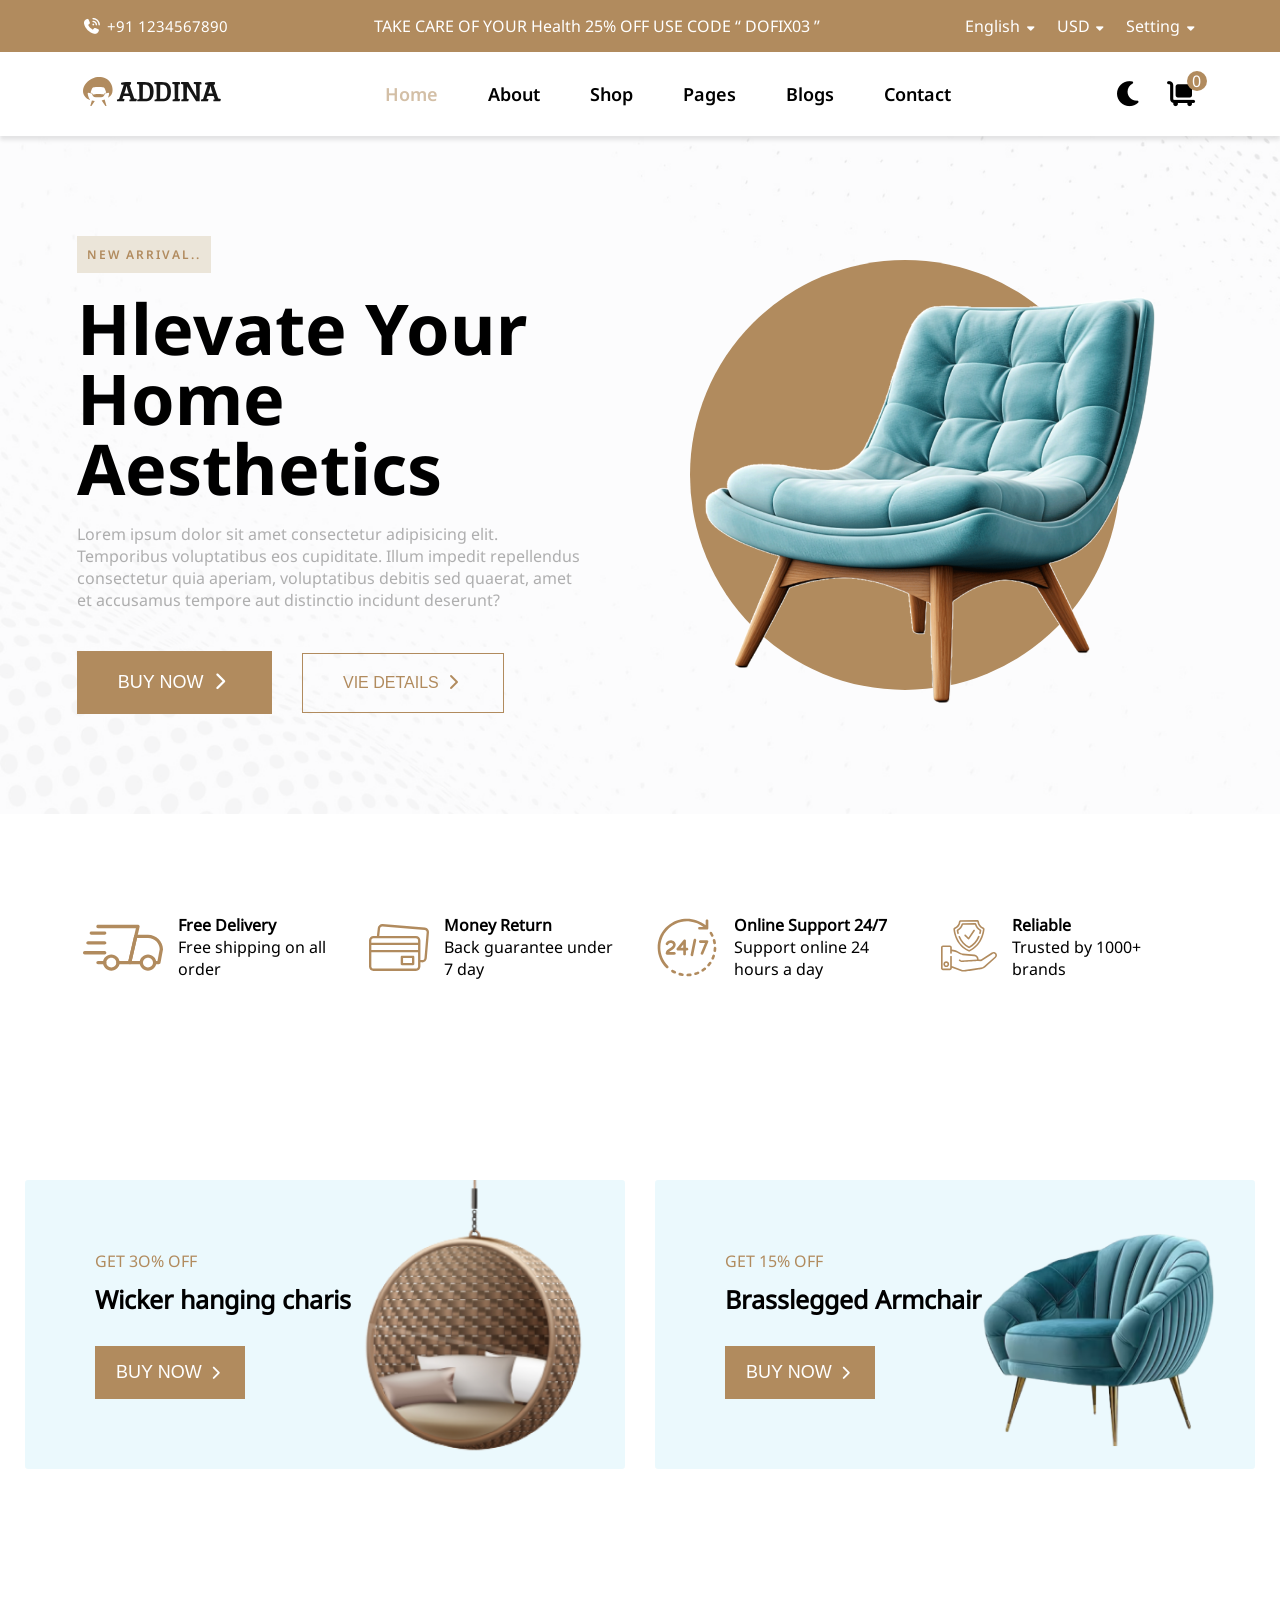
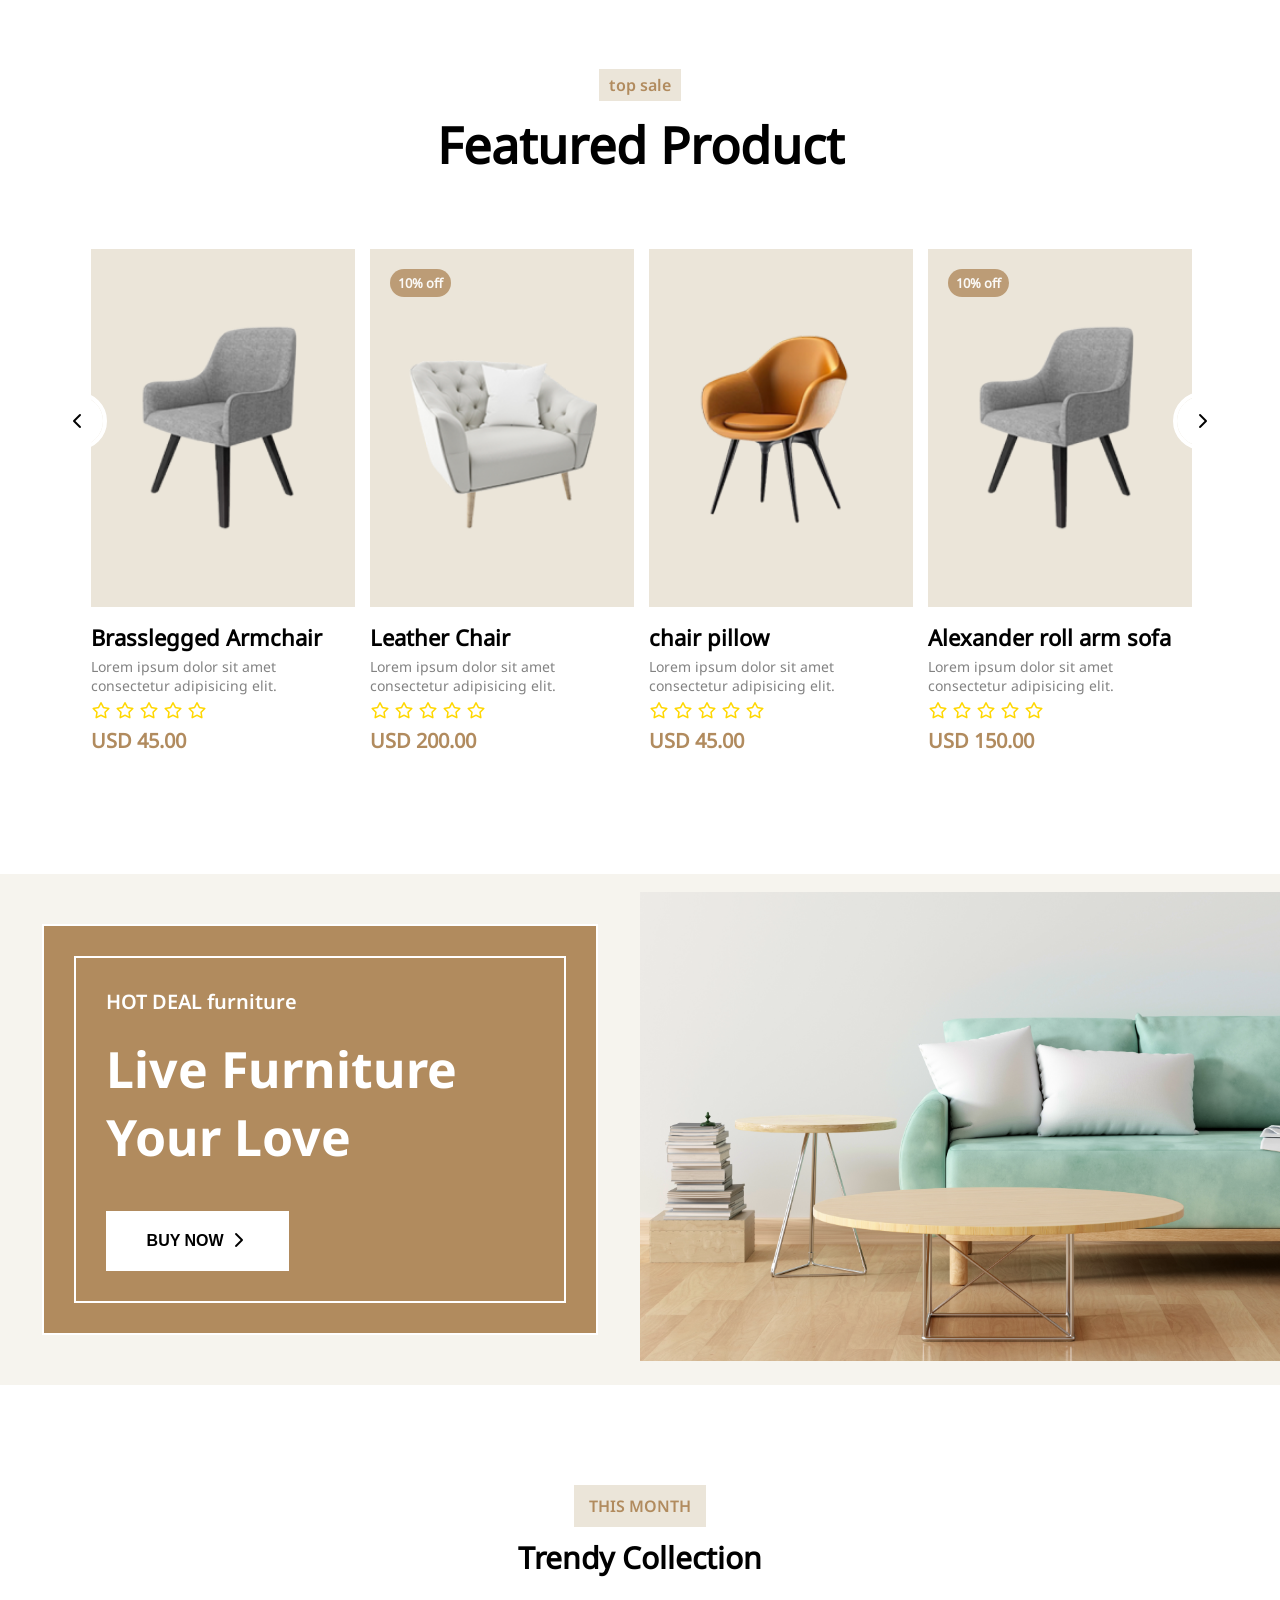
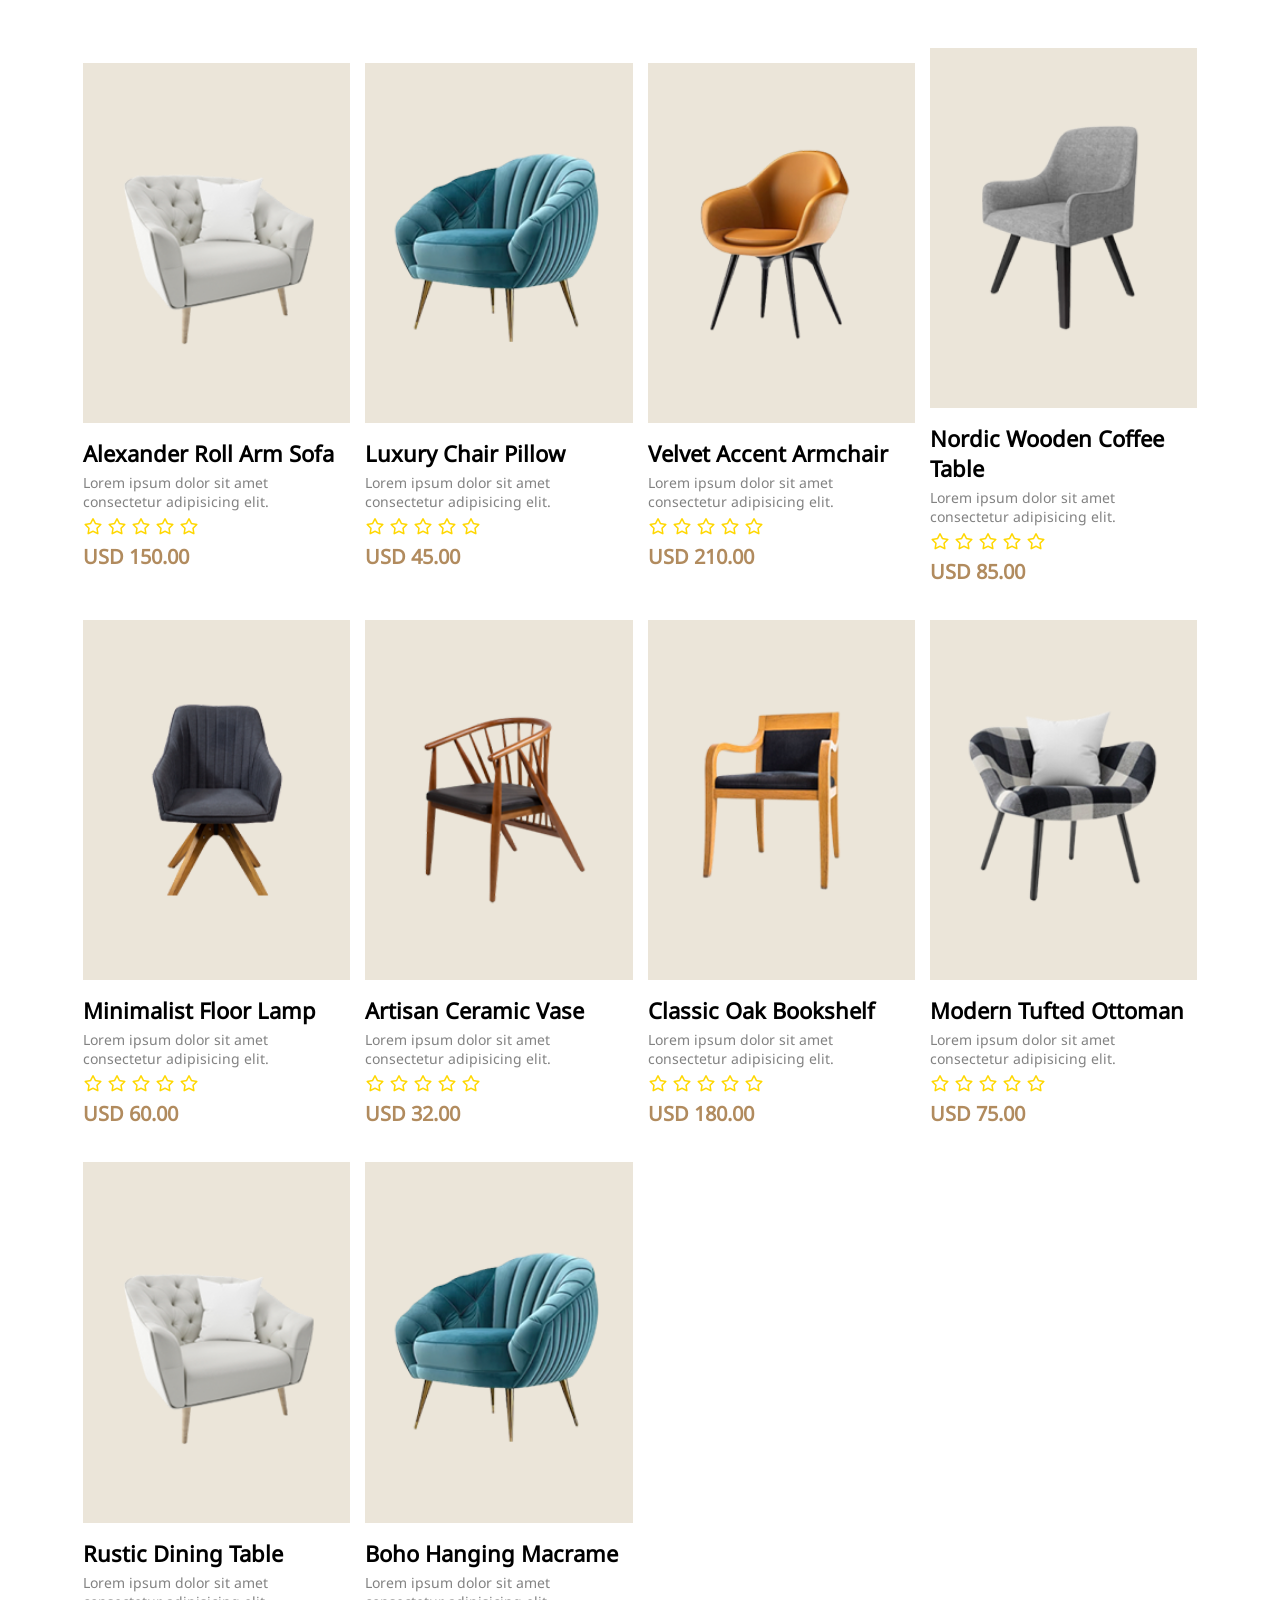
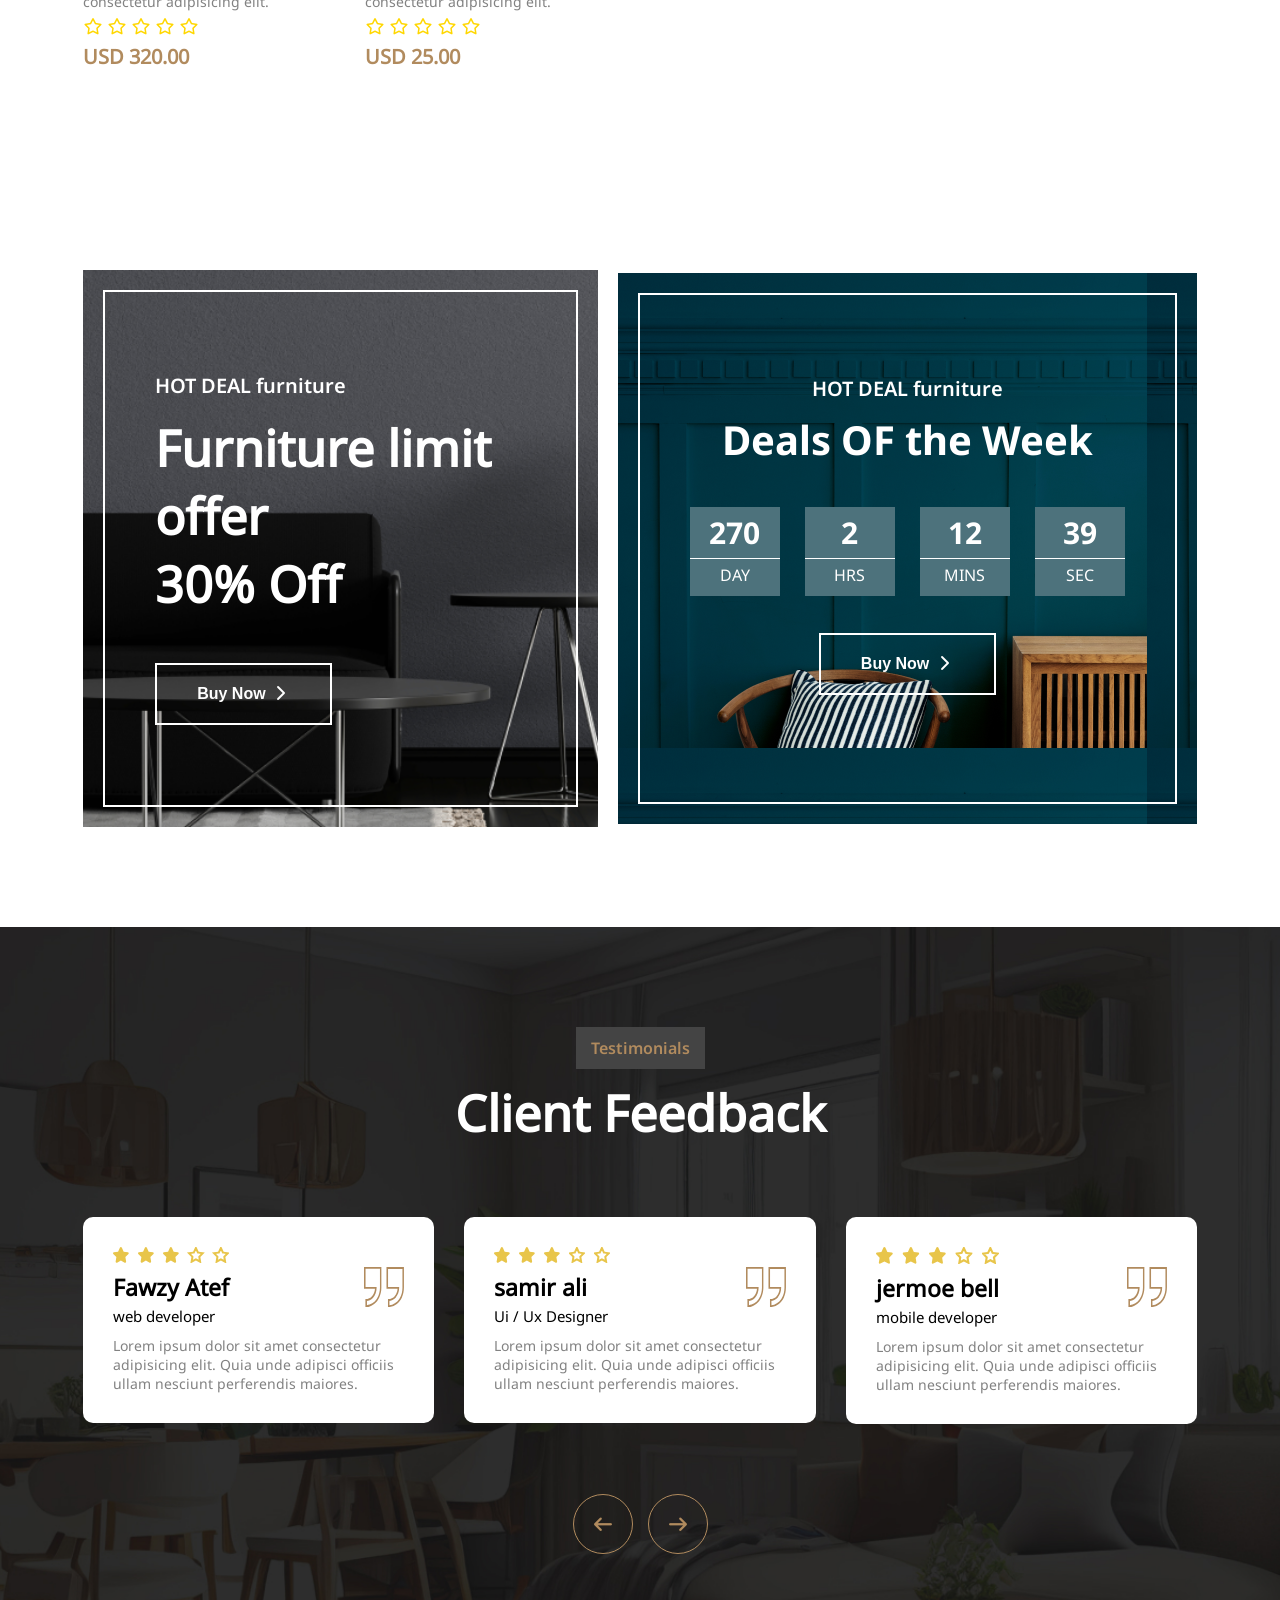
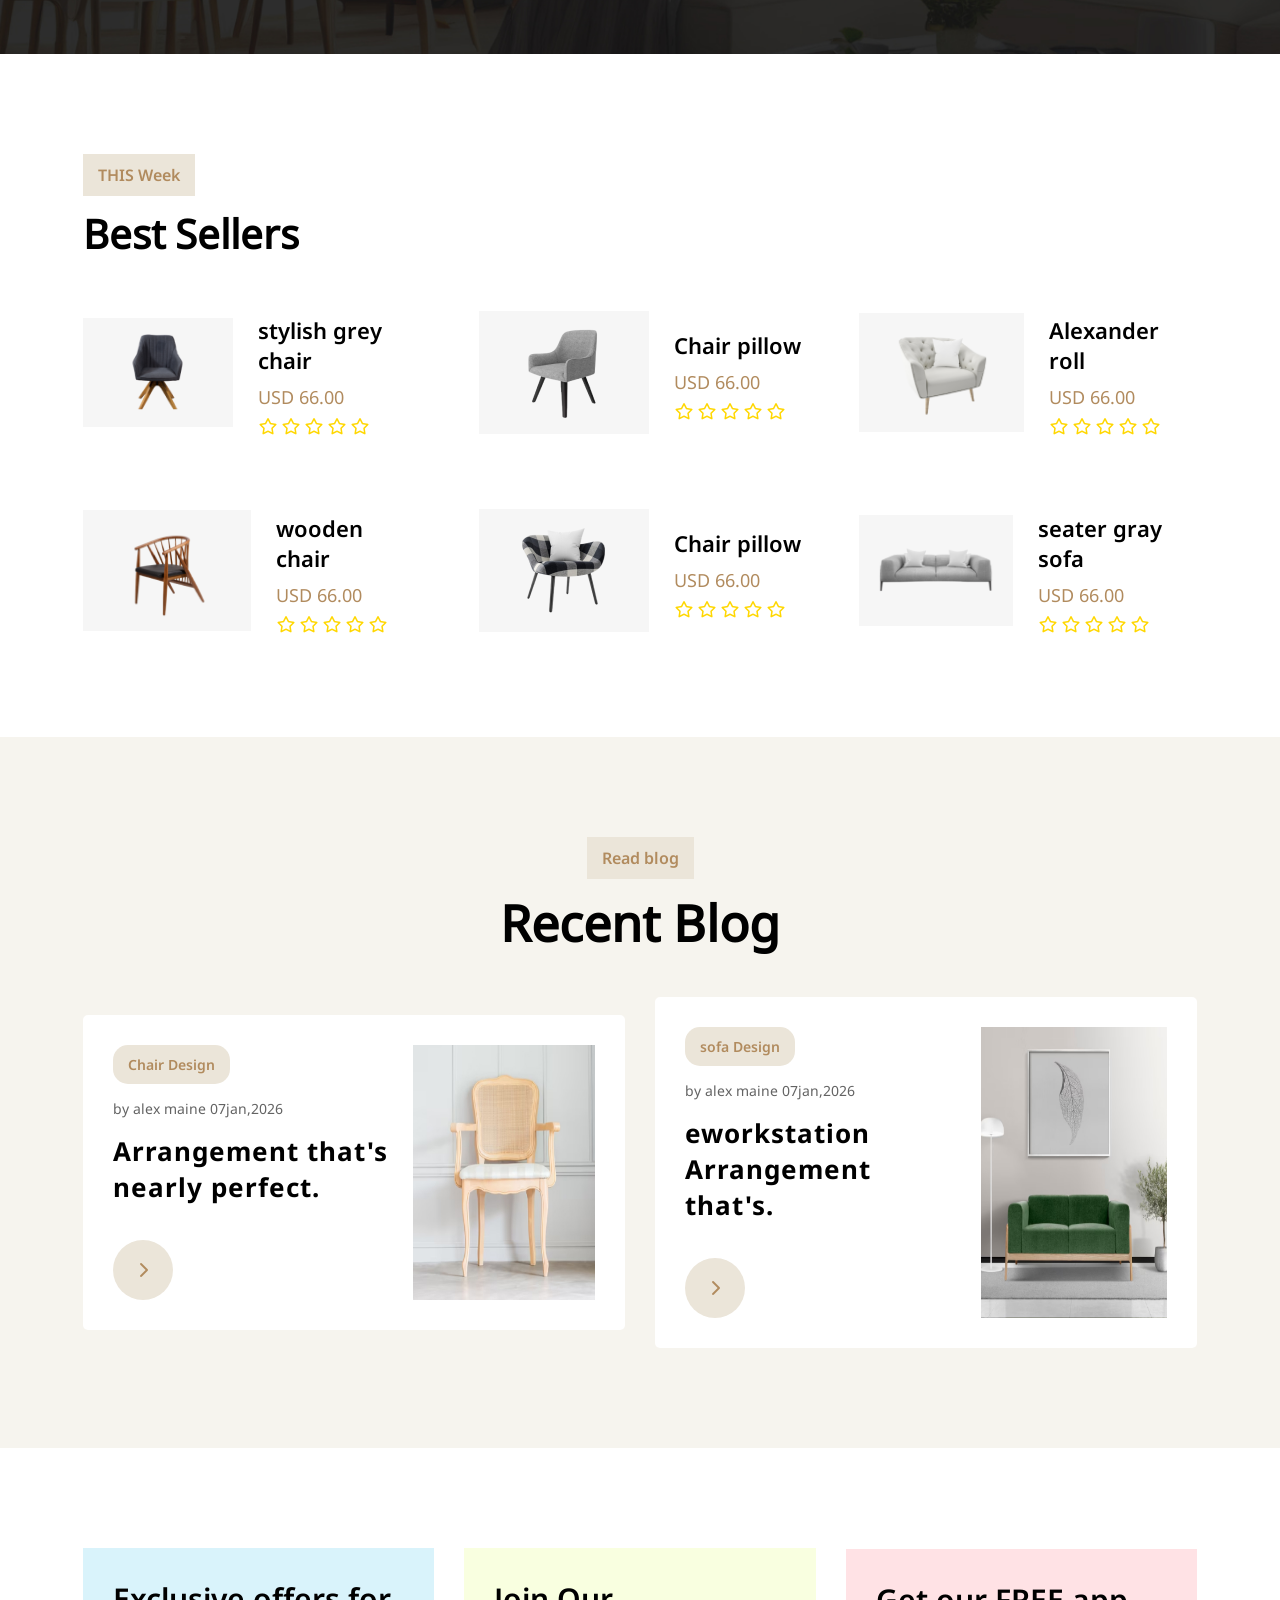
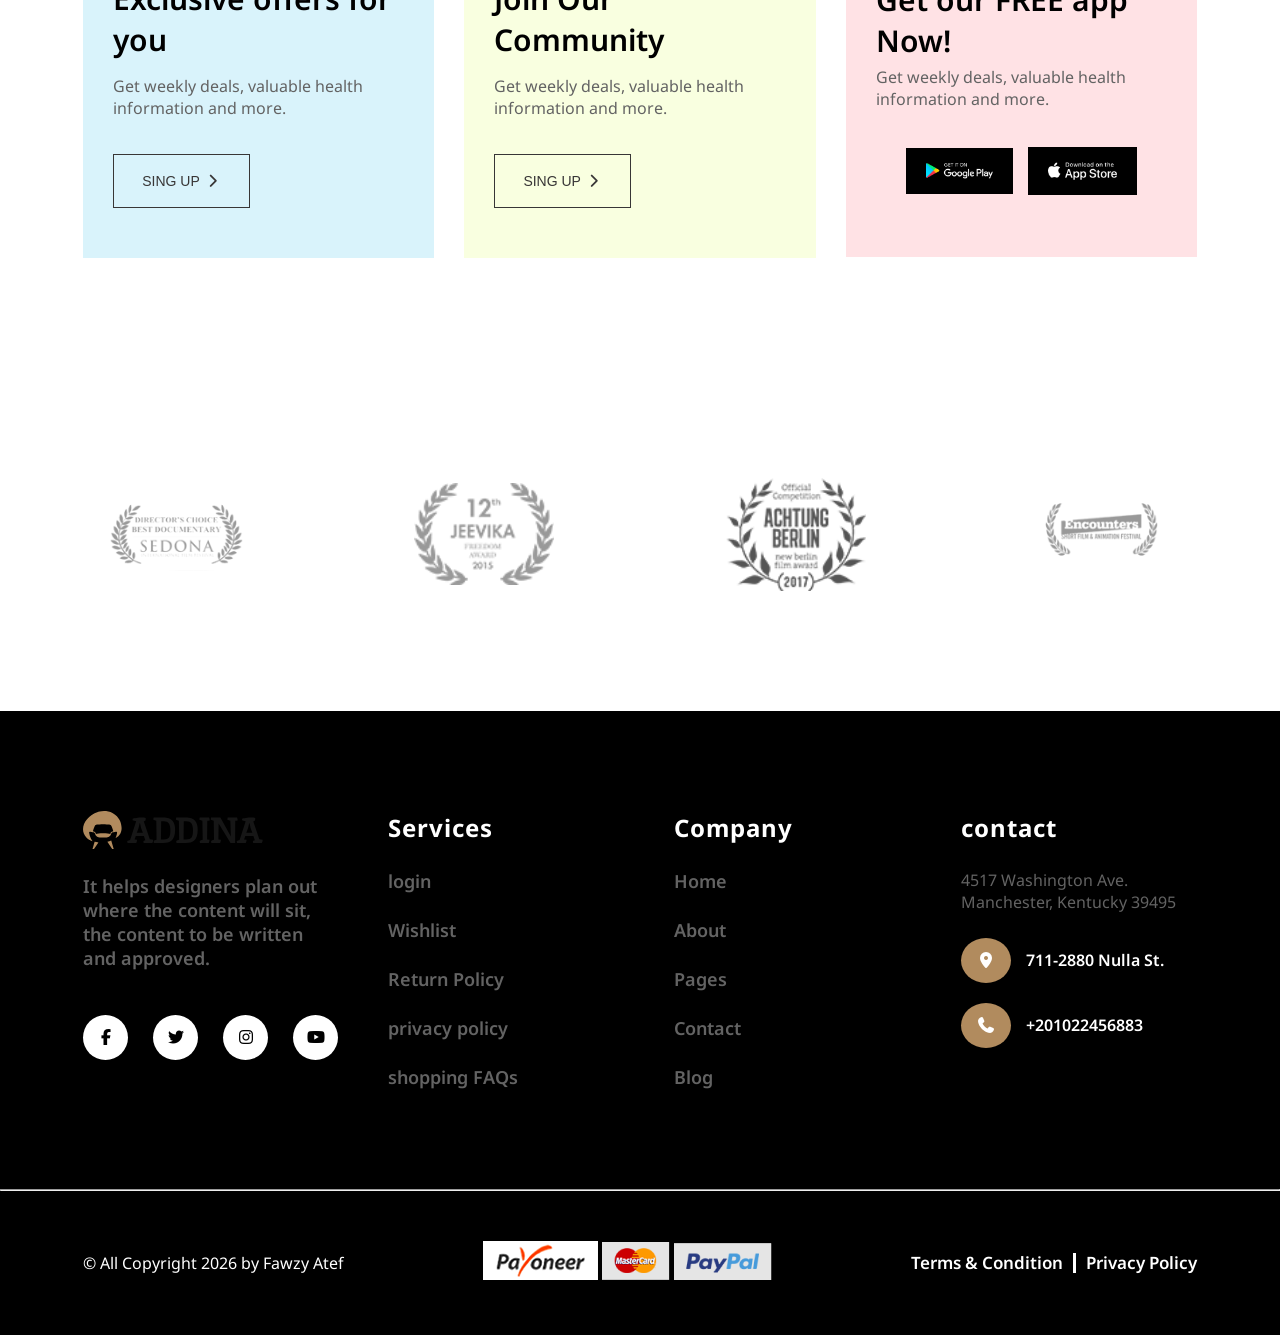
==== index.html @ 93eec803 "first commit" ====
<!DOCTYPE html>
<html lang="en">
<head>
    <meta charset="UTF-8">
    <meta name="viewport" content="width=device-width, initial-scale=1.0">
    <link rel="shortcut icon" href="./images/image (4).svg" type="image/x-icon">
    <link rel="stylesheet" href="./styles/style.css">
    <!-- start icaons -->
    <link rel="stylesheet" href="./icons/fontawesome-free-7.0.1-web/css/all.min.css">
    <!-- end icaons -->
    <!-- Start AOS -->
    <!-- <link rel="stylesheet" href="./AOS/aos-master/dist/aos.css"> -->
    <!-- End AOS -->
    <!-- start slider -->
    <link rel="stylesheet" href="./SLIDER/slick/slick.css">
    <link rel="stylesheet" href="./SLIDER/slick/slick-theme.css">
    <!-- end slider -->
    <title> A D D I N A  |  Home </title>
</head>
<body>

<!-- Loader Container -->
<div class="loader-wrapper">
    <div class="loader"></div>
    <p>Al-Moallem Shop Loading...</p>
</div>



    <!-- start navBar -->
        <div class="topNav">
            <p> <i class="fa-solid fa-phone-volume"></i> +91 1234567890 </p>
            <span> TAKE CARE OF YOUR Health 25% OFF USE CODE “ DOFIX03 ” </span>
            <div>
                <p> English <i class="fa-solid fa-caret-down"></i> </p>
                <p> USD <i class="fa-solid fa-caret-down"></i> </p>
                <p> setting <i class="fa-solid fa-caret-down"></i> </p>
            </div>
        </div>

        <nav>
            <div class="logo">
                <img src="./images/logo.svg" alt="">
            </div>

            <ul>
                <li class="active">
                    <a href="#" > Home </a>
                </li>
                <li>
                    <a href="./about.html"> About </a>
                </li>
                <li>
                    <a href="./product.html"> Shop </a>
                    <div class="dropDowne">
                        <ol>
                            <li> <a href="#"> Product Details </a> </li>
                            <li> <a href="#"> Product Details </a> </li>
                            <li> <a href="#"> Wishlist </a> </li>
                            <li> <a href="#"> Cart </a> </li>
                            <li> <a href="#"> Checkout </a> </li>
                        </ol>
                    </div>
                </li>
                
                <li>
                    <a href="#"> Pages </a>
                    <div>
                        <ol>
                            <li> <a href="#"> About </a> </li>
                            <li> <a href="#"> Services </a> </li>
                            <li> <a href="#"> Shop </a> </li>
                            <li> <a href="#"> Shop Details </a> </li>
                            <li> <a href="#"> Cart </a> </li>
                            <li> <a href="#"> Checkout </a> </li>
                            <li> <a href="#"> Contact </a> </li>
                        </ol>
                    </div>
                </li>
                <li>
                    <a href="#"> Blogs </a>
                    <div>
                        <ol>
                            <li> <a href="#"> Blog Details </a> </li>
                            <li> <a href="#"> Blog Details </a> </li>
                        </ol>
                    </div>
                </li>
                <li>
                    <a href="#"> Contact </a>
                </li>
            </ul>
            <div class="right">
                <div class="mood"> 
                    <i class="fa-solid fa-moon dark"></i>
                    <i class="fa-solid fa-sun light "></i>
                </div>
                <div class="openCart"> 
                    <i class="fa-solid fa-cart-flatbed"></i>
                    <span class="amount"> 0 </span>
                </div>
                <div class="icon-menu">
                    <i class="fa-solid fa-bars-staggered"></i>
                </div>
            </div>
        </nav>

        <div class="navMune">
            <ol>
                <li class="active"> <a href="#"> Home </a> </li>
                <li> <a href="./about.html"> About </a> </li>
                <li> <a href="./product.html"> Shop </a> </li>
                <li> <a href="#"> Services </a> </li>
                <li > <a href="#"> Blog </a> </li>
                <li> <a href="#"> Contact </a> </li>
            </ol>
        </div>
    <!-- end navBar -->

    <!-- Strat header -->
    <div class="header">
        <div class="left" data-aos="fade-right" data-aos-duration="1000">
            <span> NEW ARRIVAL.. </span>
            <h1> Hlevate Your home aesthetics </h1>
            <p> Lorem ipsum dolor sit amet consectetur adipisicing elit. Temporibus voluptatibus eos cupiditate. Illum impedit repellendus consectetur quia aperiam, voluptatibus debitis sed quaerat, amet et accusamus tempore aut distinctio incidunt deserunt?</p>
            <div class="btns">
                <button> BUY NOW <i class="fa-solid fa-chevron-right"></i> </button>
                <button> VIE DETAILS <i class="fa-solid fa-chevron-right"></i> </button>
            </div>
        </div>
        <div class="right" data-aos="fade-left" data-aos-duration="1000">
            <div> 
                <img src="./images/details-04.png" alt="">
            </div>
        </div>
    </div>
    <!-- End header -->

    <!-- Start Enfo -->
    <section class="enfo">
        <div data-aos="fade-up" data-aos-delay="100"> 
            <img  src="./images/image (4).svg" alt="">
            <div>
                <b> Free Delivery </b>
                <p> Free shipping on all order </p>
            </div>
        </div>
        <div data-aos="fade-up" data-aos-delay="200"> 
            <img  src="./images/image (5).svg" alt="">
            <div>
                <b> Money Return </b>
                <p> Back guarantee under 7 day </p>
            </div>
        </div>
        <div data-aos="fade-up" data-aos-delay="300"> 
            <img  src="./images/image (6).svg" alt="">
            <div>
                <b> Online Support 24/7 </b>
                <p> Support online 24 hours a day </p>
            </div>
        </div>
        <div data-aos="fade-up" data-aos-delay="400"> 
            <img  src="./images/image (7).svg" alt="">
            <div>
                <b> Reliable </b>
                <p> Trusted by 1000+ brands </p>
            </div>
        </div>
    </section>
    <!-- End Enfo -->

    <!-- Start Offers -->
    <section class="offers">
        <div data-aos="zoom-in-right" data-aos-duration="800">
            <span> GET 3O% OFF </span>
            <p> Wicker hanging charis </p>
            <button class="btn"> BUY NOW <i class="fa-solid fa-chevron-right"></i> </button>
        </div>
        <div data-aos="zoom-in-left" data-aos-duration="800">
            <span> GET 15% OFF </span>
            <p> Brasslegged Armchair </p>
            <button class="btn"> BUY NOW <i class="fa-solid fa-chevron-right"></i> </button>
        </div>
    </section>
    <!-- End Offers -->

    <!-- Start Featured Product -->
    <section class="featuredProduct">

        <div class="secTit" data-aos="fade-up">
            <span> top sale </span>
            <b> Featured Product </b>
        </div>
        <div class="cards slider" data-aos="fade-up" data-aos-delay="200">

            <div class="card">
                <div>
                    <img src="./images/product2.png" alt="">
                    
                    <div class="icons">
                        <p class="iconEnf">
                            <span> add to cart </span>
                            <i class="fa-solid fa-cart-flatbed"></i>
                        <p>
                        <p class="iconEnf">
                            <span> quick view </span>
                            <i class="fa-regular fa-eye"></i>
                        </p>
                        <p class="iconEnf">
                            <span> add to wishlist </span>
                            <i class="fa-regular fa-heart"></i>
                        </p>
                    </div>
                </div>
                
                <div class="cardB">
                    <b> Brasslegged Armchair </b>
                    <p> Lorem ipsum dolor sit amet consectetur adipisicing elit. </p>
                    <div class="stars">
                        <i class="fa-regular fa-star"></i>
                        <i class="fa-regular fa-star"></i>
                        <i class="fa-regular fa-star"></i>
                        <i class="fa-regular fa-star"></i>
                        <i class="fa-regular fa-star"></i>
                    </div>
                    <span> USD 45.00 </span>
                </div>
            </div>
            <div class="card">
                <div>
                    <img src="./images/product4.png" alt="">
                    
                    <div class="icons">
                        <p class="iconEnf">
                            <span> add to cart </span>
                            <i class="fa-solid fa-cart-flatbed"></i>
                        <p>
                        <p class="iconEnf">
                            <span> quick view </span>
                            <i class="fa-regular fa-eye"></i>
                        </p>
                        <p class="iconEnf">
                            <span> add to wishlist </span>
                            <i class="fa-regular fa-heart"></i>
                        </p>
                    </div>
                </div>
                
                <div class="cardB">
                    <b> Brasslegged Armchair </b>
                    <p> Lorem ipsum dolor sit amet consectetur adipisicing elit. </p>
                    <div class="stars">
                        <i class="fa-regular fa-star"></i>
                        <i class="fa-regular fa-star"></i>
                        <i class="fa-regular fa-star"></i>
                        <i class="fa-regular fa-star"></i>
                        <i class="fa-regular fa-star"></i>
                    </div>
                    <span> USD 45.00 </span>
                </div>
            </div>
            <div class="card">
                <div>
                    <img src="./images/product1.png" alt="">
                    <div class="icons">
                        <p class="iconEnf">
                            <span> add to cart </span>
                            <i class="fa-solid fa-cart-flatbed"></i>
                        <p>
                        <p class="iconEnf">
                            <span> quick view </span>
                            <i class="fa-regular fa-eye"></i>
                        </p>
                        <p class="iconEnf">
                            <span> add to wishlist </span>
                            <i class="fa-regular fa-heart"></i>
                        </p>
                    </div>
                </div>
                <div class="cardB">
                    <del> 10% off </del>
                    <b> Leather Chair </b>
                    <p> Lorem ipsum dolor sit amet consectetur adipisicing elit. </p>
                    <div class="stars">
                        <i class="fa-regular fa-star"></i>
                        <i class="fa-regular fa-star"></i>
                        <i class="fa-regular fa-star"></i>
                        <i class="fa-regular fa-star"></i>
                        <i class="fa-regular fa-star"></i>
                    </div>
                    <span> USD 200.00 </span>
                </div>
            </div>

            <div class="card">
                <div>
                    <img src="./images/product3.png" alt="">
                    <div class="icons">
                        <p class="iconEnf">
                            <span> add to cart </span>
                            <i class="fa-solid fa-cart-flatbed"></i>
                        <p>
                        <p class="iconEnf">
                            <span> quick view </span>
                            <i class="fa-regular fa-eye"></i>
                        </p>
                        <p class="iconEnf">
                            <span> add to wishlist </span>
                            <i class="fa-regular fa-heart"></i>
                        </p>
                    </div>
                </div>
                <div class="cardB">
                    <b> chair pillow </b>
                    <p> Lorem ipsum dolor sit amet consectetur adipisicing elit. </p>
                    <div class="stars">
                        <i class="fa-regular fa-star"></i>
                        <i class="fa-regular fa-star"></i>
                        <i class="fa-regular fa-star"></i>
                        <i class="fa-regular fa-star"></i>
                        <i class="fa-regular fa-star"></i>
                    </div>
                    <span> USD 45.00 </span>
                </div>
            </div>

            <div class="card">
                <div>
                    <img src="./images/product4.png" alt="">
                    <div class="icons">
                        <p class="iconEnf">
                            <span> add to cart </span>
                            <i class="fa-solid fa-cart-flatbed"></i>
                        <p>
                        <p class="iconEnf">
                            <span> quick view </span>
                            <i class="fa-regular fa-eye"></i>
                        </p>
                        <p class="iconEnf">
                            <span> add to wishlist </span>
                            <i class="fa-regular fa-heart"></i>
                        </p>
                    </div>
                </div>
                <div class="cardB">
                    <del> 10% off </del>
                    <b> Alexander roll arm sofa </b>
                    <p> Lorem ipsum dolor sit amet consectetur adipisicing elit. </p>
                    <div class="stars">
                        <i class="fa-regular fa-star"></i>
                        <i class="fa-regular fa-star"></i>
                        <i class="fa-regular fa-star"></i>
                        <i class="fa-regular fa-star"></i>
                        <i class="fa-regular fa-star"></i>
                    </div>
                    <span> USD 150.00 </span>
                </div>
            </div>
        </div>  
        <div class="arrows">
            <div> 
                <i class="fa-solid fa-chevron-left"></i>
            </div>
            <div> 
                <i class="fa-solid fa-chevron-right"></i>
            </div>
        </div>

    </section>
    <!-- End Featured Product -->

    <!-- Start Live Furniture -->
    <div class="liveFurniture">
        <div class="left" data-aos="fade-up-right" data-aos-duration="1000">
            <div>
                <div>
                    <span> HOT DEAL furniture </span>
                    <b> Live Furniture Your Love</b>
                    <button class="btn"> BUY NOW <i class="fa-solid fa-chevron-right"></i> </button>
                </div>

            </div>
        </div>
        <div class="right" data-aos="zoom-in" data-aos-duration="1000">
            <div>
                <img src="./images/bg-image.png" alt="">
            </div>
        </div>
    </div>
    <!-- End Live Furniture -->
    
    <!-- Start Collection -->
    <section class="collection">
        <div class="topSec" data-aos="fade-down">
            <div class="secTit">
                <span> THIS MONTH </span>
                <b> Trendy Collection </b>
            </div>
        </div>
        <div class="cards cards2">

            <div class="card" data-aos="fade-up" data-aos-delay="100">
                <div>
                    <img src="./images/product2.png" alt="">
                    
                    <div class="icons">
                        <p class="iconEnf">
                            <span> add to cart </span>
                            <i class="fa-solid fa-cart-flatbed"></i>
                        <p>
                        <p class="iconEnf">
                            <span> quick view </span>
                            <i class="fa-regular fa-eye"></i>
                        </p>
                        <p class="iconEnf">
                            <span> add to wishlist </span>
                            <i class="fa-regular fa-heart"></i>
                        </p>
                    </div>
                </div>
                
                <div class="cardB">
                    <b> Brasslegged Armchair </b>
                    <p> Lorem ipsum dolor sit amet consectetur adipisicing elit. </p>
                    <div class="stars">
                        <i class="fa-regular fa-star"></i>
                        <i class="fa-regular fa-star"></i>
                        <i class="fa-regular fa-star"></i>
                        <i class="fa-regular fa-star"></i>
                        <i class="fa-regular fa-star"></i>
                    </div>
                    <span> USD 45.00 </span>
                </div>
            </div>
            <div class="card" data-aos="fade-up" data-aos-delay="200">
                <div>
                    <img src="./images/product1.png" alt="">
                    <div class="icons">
                        <p class="iconEnf">
                            <span> add to cart </span>
                            <i class="fa-solid fa-cart-flatbed"></i>
                        <p>
                        <p class="iconEnf">
                            <span> quick view </span>
                            <i class="fa-regular fa-eye"></i>
                        </p>
                        <p class="iconEnf">
                            <span> add to wishlist </span>
                            <i class="fa-regular fa-heart"></i>
                        </p>
                    </div>
                </div>
                <div class="cardB">
                    <del> 10% off </del>
                    <b> Leather Chair </b>
                    <p> Lorem ipsum dolor sit amet consectetur adipisicing elit. </p>
                    <div class="stars">
                        <i class="fa-regular fa-star"></i>
                        <i class="fa-regular fa-star"></i>
                        <i class="fa-regular fa-star"></i>
                        <i class="fa-regular fa-star"></i>
                        <i class="fa-regular fa-star"></i>
                    </div>
                    <span> USD 200.00 </span>
                </div>
            </div>

            <div class="card" data-aos="fade-up" data-aos-delay="300">
                <div>
                    <img src="./images/product3.png" alt="">
                    <div class="icons">
                        <p class="iconEnf">
                            <span> add to cart </span>
                            <i class="fa-solid fa-cart-flatbed"></i>
                        <p>
                        <p class="iconEnf">
                            <span> quick view </span>
                            <i class="fa-regular fa-eye"></i>
                        </p>
                        <p class="iconEnf">
                            <span> add to wishlist </span>
                            <i class="fa-regular fa-heart"></i>
                        </p>
                    </div>
                </div>
                <div class="cardB">
                    <b> chair pillow </b>
                    <p> Lorem ipsum dolor sit amet consectetur adipisicing elit. </p>
                    <div class="stars">
                        <i class="fa-regular fa-star"></i>
                        <i class="fa-regular fa-star"></i>
                        <i class="fa-regular fa-star"></i>
                        <i class="fa-regular fa-star"></i>
                        <i class="fa-regular fa-star"></i>
                    </div>
                    <span> USD 45.00 </span>
                </div>
            </div>

            <div class="card" data-aos="fade-up" data-aos-delay="400">
                <div>
                    <img src="./images/product4.png" alt="">
                    <div class="icons">
                        <p class="iconEnf">
                            <span> add to cart </span>
                            <i class="fa-solid fa-cart-flatbed"></i>
                        <p>
                        <p class="iconEnf">
                            <span> quick view </span>
                            <i class="fa-regular fa-eye"></i>
                        </p>
                        <p class="iconEnf">
                            <span> add to wishlist </span>
                            <i class="fa-regular fa-heart"></i>
                        </p>
                    </div>
                </div>
                <div class="cardB">
                    <del> 10% off </del>
                    <b> Alexander roll arm sofa </b>
                    <p> Lorem ipsum dolor sit amet consectetur adipisicing elit. </p>
                    <div class="stars">
                        <i class="fa-regular fa-star"></i>
                        <i class="fa-regular fa-star"></i>
                        <i class="fa-regular fa-star"></i>
                        <i class="fa-regular fa-star"></i>
                        <i class="fa-regular fa-star"></i>
                    </div>
                    <span> USD 150.00 </span>
                </div>
            </div>
            <div class="card" data-aos="fade-up" data-aos-delay="100">
                <div>
                    <img src="./images/product5.png" alt="">
                    <div class="icons">
                        <p class="iconEnf">
                            <span> add to cart </span>
                            <i class="fa-solid fa-cart-flatbed"></i>
                        <p>
                        <p class="iconEnf">
                            <span> quick view </span>
                            <i class="fa-regular fa-eye"></i>
                        </p>
                        <p class="iconEnf">
                            <span> add to wishlist </span>
                            <i class="fa-regular fa-heart"></i>
                        </p>
                    </div>
                </div>
                <div class="cardB">
                    <del> 10% off </del>
                    <b> Alexander roll arm sofa </b>
                    <p> Lorem ipsum dolor sit amet consectetur adipisicing elit. </p>
                    <div class="stars">
                        <i class="fa-regular fa-star"></i>
                        <i class="fa-regular fa-star"></i>
                        <i class="fa-regular fa-star"></i>
                        <i class="fa-regular fa-star"></i>
                        <i class="fa-regular fa-star"></i>
                    </div>
                    <span> USD 150.00 </span>
                </div>
            </div>
            <div class="card" data-aos="fade-up" data-aos-delay="200">
                <div>
                    <img src="./images/product6.png" alt="">
                    <div class="icons">
                        <p class="iconEnf">
                            <span> add to cart </span>
                            <i class="fa-solid fa-cart-flatbed"></i>
                        <p>
                        <p class="iconEnf">
                            <span> quick view </span>
                            <i class="fa-regular fa-eye"></i>
                        </p>
                        <p class="iconEnf">
                            <span> add to wishlist </span>
                            <i class="fa-regular fa-heart"></i>
                        </p>
                    </div>
                </div>
                <div class="cardB">
                    <del> 10% off </del>
                    <b> Alexander roll arm sofa </b>
                    <p> Lorem ipsum dolor sit amet consectetur adipisicing elit. </p>
                    <div class="stars">
                        <i class="fa-regular fa-star"></i>
                        <i class="fa-regular fa-star"></i>
                        <i class="fa-regular fa-star"></i>
                        <i class="fa-regular fa-star"></i>
                        <i class="fa-regular fa-star"></i>
                    </div>
                    <span> USD 150.00 </span>
                </div>
            </div>
            <div class="card" data-aos="fade-up" data-aos-delay="300">
                <div>
                    <img src="./images/product7.png" alt="">
                    <div class="icons">
                        <p class="iconEnf">
                            <span> add to cart </span>
                            <i class="fa-solid fa-cart-flatbed"></i>
                        <p>
                        <p class="iconEnf">
                            <span> quick view </span>
                            <i class="fa-regular fa-eye"></i>
                        </p>
                        <p class="iconEnf">
                            <span> add to wishlist </span>
                            <i class="fa-regular fa-heart"></i>
                        </p>
                    </div>
                </div>
                <div class="cardB">
                    <del> 10% off </del>
                    <b> Alexander roll arm sofa </b>
                    <p> Lorem ipsum dolor sit amet consectetur adipisicing elit. </p>
                    <div class="stars">
                        <i class="fa-regular fa-star"></i>
                        <i class="fa-regular fa-star"></i>
                        <i class="fa-regular fa-star"></i>
                        <i class="fa-regular fa-star"></i>
                        <i class="fa-regular fa-star"></i>
                    </div>
                    <span> USD 150.00 </span>
                </div>
            </div>
            <div class="card" data-aos="fade-up" data-aos-delay="400">
                <div>
                    <img src="./images/product8.png" alt="">
                    <div class="icons">
                        <p class="iconEnf">
                            <span> add to cart </span>
                            <i class="fa-solid fa-cart-flatbed"></i>
                        <p>
                        <p class="iconEnf">
                            <span> quick view </span>
                            <i class="fa-regular fa-eye"></i>
                        </p>
                        <p class="iconEnf">
                            <span> add to wishlist </span>
                            <i class="fa-regular fa-heart"></i>
                        </p>
                    </div>
                </div>
                <div class="cardB">
                    <del> 10% off </del>
                    <b> Alexander roll arm sofa </b>
                    <p> Lorem ipsum dolor sit amet consectetur adipisicing elit. </p>
                    <div class="stars">
                        <i class="fa-regular fa-star"></i>
                        <i class="fa-regular fa-star"></i>
                        <i class="fa-regular fa-star"></i>
                        <i class="fa-regular fa-star"></i>
                        <i class="fa-regular fa-star"></i>
                    </div>
                    <span> USD 150.00 </span>
                </div>
            </div>
            <div class="card" data-aos="fade-up" data-aos-delay="500">
                <div>
                    <img src="./images/product2.png" alt="">
                    <div class="icons">
                        <p class="iconEnf">
                            <span> add to cart </span>
                            <i class="fa-solid fa-cart-flatbed"></i>
                        <p>
                        <p class="iconEnf">
                            <span> quick view </span>
                            <i class="fa-regular fa-eye"></i>
                        </p>
                        <p class="iconEnf">
                            <span> add to wishlist </span>
                            <i class="fa-regular fa-heart"></i>
                        </p>
                    </div>
                </div>
                <div class="cardB">
                    <del> 10% off </del>
                    <b> Alexander roll arm sofa </b>
                    <p> Lorem ipsum dolor sit amet consectetur adipisicing elit. </p>
                    <div class="stars">
                        <i class="fa-regular fa-star"></i>
                        <i class="fa-regular fa-star"></i>
                        <i class="fa-regular fa-star"></i>
                        <i class="fa-regular fa-star"></i>
                        <i class="fa-regular fa-star"></i>
                    </div>
                    <span> USD 150.00 </span>
                </div>
            </div>
            
        </div>  
    </section>
    <!-- End Collection -->


    <!-- Strat Deals -->
    <section class="deals">
        <div class="left" data-aos="fade-right">
            <div>
                <span> HOT DEAL furniture </span>
                <b> Furniture limit <br>offer <br> 30%  Off </b>
                <button class="btn"> Buy Now <i class="fa-solid fa-chevron-right"></i> </button>
            </div>
        </div>
        <div class="right" data-aos="fade-left">
            <div>
                <span> HOT DEAL furniture </span>
                <b> Deals OF the Week </b>
                <div> 
                    <div class="counter">
                        <p> 270 </p>
                        <span> DAY </span>
                    </div>
                    <div class="counter">
                        <p> 2 </p>
                        <span> HRS </span>
                    </div>
                    <div class="counter">
                        <p> 12 </p>
                        <span> MINS </span>
                    </div>
                    <div class="counter">
                        <p> 39 </p>
                        <span> SEC </span>
                    </div>
                </div>
                <button class="btn"> Buy Now <i class="fa-solid fa-chevron-right"></i></button>
            </div>
        </div>
    </section>
    <!-- strat Deals -->
    
    <!-- Start Feadback -->
    <div class="feadback">
        <div class="secTit" data-aos="fade-up">
            <span> Testimonials </span>
            <b> Client Feedback  </b>
        </div>
        <div class="continer">
            <div class="card" data-aos="zoom-in" data-aos-delay="100">
                <div class="topCard">
                    <div>
                        <div class="stars">
                        <img src="./images/image (13).svg" alt="">
                        </div>
                        <b> Fawzy Atef </b>
                        <p> web developer </p>
                    </div>
                    <div> 
                        <img src="./images/image (17).svg" alt="">
                    </div>
                </div>
                <div class="bottomCard">
                    <p> 
                        Lorem ipsum dolor sit amet consectetur adipisicing elit. Quia unde adipisci officiis ullam nesciunt perferendis maiores.
                    </p>
                </div>
            </div>
            <div class="card" data-aos="zoom-in" data-aos-delay="200">
                <div class="topCard">
                    <div>
                        <div class="stars">
                        <img src="./images/image (12).svg" alt="">
                        </div>
                        <b> samir ali </b>
                        <p> Ui / Ux Designer </p>
                    </div>
                    <div> 
                        <img src="./images/image (17).svg" alt="">
                    </div>
                </div>
                <div class="bottomCard">
                    <p> 
                        Lorem ipsum dolor sit amet consectetur adipisicing elit. Quia unde adipisci officiis ullam nesciunt perferendis maiores.
                    </p>
                </div>
            </div>
            <div class="card" data-aos="zoom-in" data-aos-delay="300">
                <div class="topCard">
                    <div>
                        <div class="stars">
                        <img src="./images/image (12).svg" alt="">
                        </div>
                        <b> jermoe bell </b>
                        <p> mobile developer </p>
                    </div>
                    <div> 
                        <img src="./images/image (17).svg" alt="">
                    </div>
                </div>
                <div class="bottomCard">
                    <p> 
                        Lorem ipsum dolor sit amet consectetur adipisicing elit. Quia unde adipisci officiis ullam nesciunt perferendis maiores.
                    </p>
                </div>
            </div>
        </div>
        <div class="arrow">
            <i class="fa-solid fa-arrow-left"></i>
            <i class="fa-solid fa-arrow-right"></i>
        </div>
    </div>

    <!-- End Feadback -->

    <!-- Start Best Sellers  -->
    <section class="bestSellers">
        <div class="secTit" data-aos="fade-up">
            <span> THIS Week </span>
            <b> Best Sellers </b>
        </div>
        <div class="items">
            <div class="best" data-aos="fade-up" data-aos-delay="50">
                <div>
                    <img src="./images/fs-01.png" alt="">
                </div>
                <div>
                    <p> stylish grey chair </p>
                    <span> USD 66.00 </span>
                    <div class="stars">
                        <i class="fa-regular fa-star"></i>
                        <i class="fa-regular fa-star"></i>
                        <i class="fa-regular fa-star"></i>
                        <i class="fa-regular fa-star"></i>
                        <i class="fa-regular fa-star"></i>
                    </div>
                </div>
            </div>
            <div class="best" data-aos="fade-up" data-aos-delay="100">
                <div>
                    <img src="./images/fs-02.png" alt="">
                </div>
                <div>
                    <p> Chair pillow </p>
                    <span> USD 66.00 </span>
                    <div class="stars">
                        <i class="fa-regular fa-star"></i>
                        <i class="fa-regular fa-star"></i>
                        <i class="fa-regular fa-star"></i>
                        <i class="fa-regular fa-star"></i>
                        <i class="fa-regular fa-star"></i>
                    </div>
                </div>
            </div>
            <div class="best" data-aos="fade-up" data-aos-delay="150">
                <div>
                    <img src="./images/fs-03.png" alt="">
                </div>
                <div>
                    <p> Alexander roll </p>
                    <span> USD 66.00 </span>
                    <div class="stars">
                        <i class="fa-regular fa-star"></i>
                        <i class="fa-regular fa-star"></i>
                        <i class="fa-regular fa-star"></i>
                        <i class="fa-regular fa-star"></i>
                        <i class="fa-regular fa-star"></i>
                    </div>
                </div>
            </div>
            <div class="best" data-aos="fade-up" data-aos-delay="200">
                <div>
                    <img src="./images/fs-04.png" alt="">
                </div>
                <div>
                    <p> wooden chair </p>
                    <span> USD 66.00 </span>
                    <div class="stars">
                        <i class="fa-regular fa-star"></i>
                        <i class="fa-regular fa-star"></i>
                        <i class="fa-regular fa-star"></i>
                        <i class="fa-regular fa-star"></i>
                        <i class="fa-regular fa-star"></i>
                    </div>
                </div>
            </div>
            <div class="best" data-aos="fade-up" data-aos-delay="250">
                <div>
                    <img src="./images/fs-05.png" alt="">
                </div>
                <div>
                    <p> Chair pillow </p>
                    <span> USD 66.00 </span>
                    <div class="stars">
                        <i class="fa-regular fa-star"></i>
                        <i class="fa-regular fa-star"></i>
                        <i class="fa-regular fa-star"></i>
                        <i class="fa-regular fa-star"></i>
                        <i class="fa-regular fa-star"></i>
                    </div>
                </div>
            </div>
            <div class="best" data-aos="fade-up" data-aos-delay="300">
                <div>
                    <img src="./images/fs-06.png" alt="">
                </div>
                <div>
                    <p> seater gray sofa </p>
                    <span> USD 66.00 </span>
                    <div class="stars">
                        <i class="fa-regular fa-star"></i>
                        <i class="fa-regular fa-star"></i>
                        <i class="fa-regular fa-star"></i>
                        <i class="fa-regular fa-star"></i>
                        <i class="fa-regular fa-star"></i>
                    </div>
                </div>
            </div>
        </div>
    </section>
    <!-- End Best Sellers -->

    <!-- Start Recent Blogs -->
    <div class="blogs">
        <div class="secTit" data-aos="fade-up">
            <span> Read blog </span>
            <b> Recent Blog </b>
            
            <div class="blogItems">
                <div class="blog" data-aos="fade-right" data-aos-delay="200">
                    <div>
                        <span> Chair Design </span>
                        <p> by alex maine 07jan,2026 </p>
                        <b> Arrangement that's nearly perfect.</b>
                        <i class="fa-solid fa-chevron-right"></i>
                    </div>
                    <div>
                        <img src="./images/blog-image1.jpg" alt="">
                    </div>
                </div>
                <div class="blog" data-aos="fade-left" data-aos-delay="200">
                    <div>
                        <span> sofa Design </span>
                        <p> by alex maine 07jan,2026 </p>
                        <b> eworkstation Arrangement that's.</b>
                        <i class="fa-solid fa-chevron-right"></i>
                    </div>
                    <div>
                        <img src="./images/blog-image2.jpg" alt="">
                    </div>
                </div>
            </div>
        </div>
    </div>
    <!-- End Recent Blog -->

    <!-- Start Community -->
    <section class="community">
        <div data-aos="flip-left">
            <p> Exclusive offers for you </p>
            <span> Get weekly deals, valuable health information and more. </span>
            <button class="btn"> SING UP <i class="fa-solid fa-chevron-right"></i> </button>
        </div>
        <div data-aos="flip-left" data-aos-delay="200">
            <p> Join Our <br> Community </p>
            <span> Get weekly deals, valuable health information and more. </span>
            <button class="btn"> SING UP <i class="fa-solid fa-chevron-right"></i> </button>
        </div>
        <div data-aos="flip-left" data-aos-delay="400">
            <p> Get our FREE app Now! </p>
            <span> Get weekly deals, valuable health information and more. </span>
            <div>
                <div>
                    <img src="./images/play-store.png" alt="">
                </div>
                <div>
                    <img src="./images/apple-store.png" alt="">
                </div>
            </div>
        </div>
    </section>
    <!-- End Community -->

    <!-- Start Brand -->
    <section class="brand" data-aos="zoom-in">
        <div>
            <img src="./images/brand-01.png" alt="">
        </div>
        <div>
            <img src="./images/brand-02.png" alt="">
        </div>
        <div>
            <img src="./images/brand-03.png" alt="">
        </div>
        <div>
            <img src="./images/brand-04.png" alt="">
        </div>
    </section>
    <!-- End Brand -->

    <!-- Start Footer -->
    <div class="topFooter" data-aos="fade-up">
        <div>
            <img src="./images/logo.svg" alt="">
            <p> It helps designers plan out where the content will sit, the content to be written and approved.</p>
            <div class="social">
                <div>
                    <i class="fa-brands fa-facebook-f"></i>
                </div>
                <div>
                    <i class="fa-brands fa-twitter"></i>
                </div>
                <div>
                    <i class="fa-brands fa-instagram"></i>
                </div>
                <div>
                    <i class="fa-brands fa-youtube"></i>
                </div>
            </div>
        </div>
        
        <div>
            <b> Services </b>
            <p> login </p>
            <p> Wishlist</p>
            <p> Return Policy </p>
            <p> privacy policy </p>
            <p> shopping FAQs </p>
        </div>
        <div>
            <b> Company </b>
            <p> Home </p>
            <p> About </p>
            <p> Pages </p>
            <p> Contact </p>
            <p> Blog </p>
        </div>
        <div>
            <b> contact </b>
            <span> 4517 Washington Ave. Manchester, Kentucky 39495 </span>

            <div>
                <p> <i class="fa-solid fa-location-dot"></i> 711-2880 Nulla St.</p>
                <p> <i class="fa-solid fa-phone"></i> +201022456883</p>

            </div>
        </div>
    </div>
        <hr>
    <footer>
        <b> ©️ All Copyright 2026 by Fawzy Atef </b>
        <div>
            <img src="./images/payoneer.png" alt="">
            <img src="./images/maser.png" alt="">
            <img src="./images/paypal.png" alt="">
            
        </div>
        <div>
            <p> Terms & Condition </p>
            <span></span>
            <p> Privacy Policy </p>
        </div>
    </footer>
    <!-- End Footer -->


    <div class="topScrol">
        <i class="fa-brands fa-autoprefixer"></i>
    </div>

    <div class="shadwo"></div>
    <!-- Start Cart -->
    <div class="cart">
        <div class="closeCart">
            <i class="fa-solid fa-xmark"></i>
        </div>
        <h2> Cart <span> Items </span></h2>
        <div class="contener">
            <div class="item">
                <div class="left">
                    <img src="./images/product1.png" alt="">
                </div>
                <div class="nameItems">
                    <b> title </b>
                    <p> $40. 00</p>
                </div>
                <div class="right">
                    <i class="fa-solid fa-plus"></i>
                    <span> 0 </span>
                    <i class="fa-solid fa-minus"></i>
                    <i class="fa-solid fa-trash delete"></i>
                </div>
            </div>
        </div>
        <hr>
        <div class="finalPrice">
            <p class="total"> Total </p>
            <span> $40.00 </span>
        </div>
    </div>
    <!-- End Cart -->

    
    <script src="./scripts/jQuery.js"></script>
    <!-- <script src="./AOS/aos-master/dist/aos.js"></script> -->
    <script src="./SLIDER/slick/slick.min.js"></script>
    <script src="./scripts/mian.js"></script>
    
</body>
</html>
---- styles/style.css ----
*{
    padding: 0;
    margin: 0;
    box-sizing: border-box;
    transition: .3s;
}

/* strat sony font */
@font-face {
    font-family: 'sony-regular';
    src: url(../fonts/static/NotoSans-Regular.ttf) format('woff2');
}
@font-face {
    font-family: 'sony-semiBold';
    src: url(../fonts/static/NotoSans-SemiBold.ttf) format('woff2');
}
@font-face {
    font-family: 'sony-bold';
    src: url(../fonts/static/NotoSans-Bold.ttf) format('woff2');
}
/* end sony font */

/* start var */
:root {
    /* الألوان الأساسية - الوضع الفاتح */
    --main-color : #d3bfa6;
    --nav-color : #b18b5e;
    --second-color : #f6f4ee;
    --third-color : #ebe5d9 ;
    --text-color : #636363;
    --dark-color : #000;
    --light-color : #fff ;

    /* متغيرات الثيم التفاعلية */
    --bg-body: var(--light-color);      /* خلفية الصفحة */
    --bg-card: var(--second-color);     /* خلفية الكروت */
    --main-text: var(--dark-color);     /* لون العناوين */
    --sec-text: var(--text-color);      /* لون الفقرات */
    --border-color: var(--third-color); /* لون الحدود */
    --body-three :  'sony-bold';
    --body-two :  'sony-semiBold';
    --body-one :  'sony-regular';

}

/* الوضع الداكن (بدرجات الكافيه) */
body.dark {
    --bg-body: #2C1E16;    /* كافيه غامق جداً للخلفية */
    --bg-card: #3D2B1F;    /* درجة كافيه أفتح قليلاً للكروت */
    --main-text: #F6F4EE;  /* لون كريمي فاتح للعناوين */
    --sec-text: #D3BFA6;   /* لون كافيه فاتح للنصوص الفرعية */
    --border-color: #4A3528; 
    
    --nav-color: #140b02; 
}

body {
    background-color: var(--bg-body);
    color: var(--main-text);
    font-family: var(--body-one);
    transition: all 0.4s ease; 
    overflow-x: hidden;
    min-height: 100vh;
    display: flex;
    flex-direction: column;

}

.continerFooter{
    margin-top: auto;
}



/* start navbar */

.topNav{
    transition: .3s;
    padding: 15px 6.5%;
    background-color: var(--nav-color);
    color: var(--light-color);
    display: flex;
    justify-content: space-between;
    align-items: center;
    font-weight: 500;
}
.topNav > p {
    cursor: pointer;
    font-size: 15px;
}
.topNav > p i{

    padding-right: 20px;    
}
.topNav > div {
    display: flex;
    justify-content: space-between;
    align-items: center;
    gap: 20px;
    text-transform: capitalize;

}
.topNav > div p{
    cursor: pointer;
}
.topNav > div p i{
    font-size: 10px;
}

nav{
    display: flex;
    justify-content: space-between;
    align-items: center;
    padding: 20px 6.5%;
    position: sticky;
    top: 0;
    left: 0;
    width: 100%;
    box-shadow: 0px 4px 4px rgba(0, 0, 0, 0.1);
    z-index: 999;
    background-color: var(--light-color);
}

nav .logo img{
    width: 100%;
}
nav ul{
    display: flex;
    justify-content: space-between;
    align-items: center;
    gap: 20px;
    list-style: none;
    font-family: var(--body-two);
}
nav ul > li{
    padding: 10px 15px;
    position: relative;
}

nav ul > li a{
    color: var(--dark-color);
    text-decoration: none;
    font-size: 18px;
    transition: .3s;
}
nav ul > li.active a{
    color: var(--main-color);
}
nav ul > li a:hover{
    color: var(--nav-color);
}
nav ul > li div{
    position: absolute;
    top: 100%;
    left: 0;
    width: 250px;
    background-color: var(--light-color);
    box-shadow: 5px 5px 5px rgba(0, 0, 0, 0.1);
    opacity: 0;
    visibility: hidden;
    transition: .5s;
    transform-origin: top;
    transform: scaleY(0);
}
nav ul > li:hover div{
    opacity: 1;
    transform: scaleY(1);
    visibility: visible;

    
}
nav ul li div ol{
    list-style: none;
}
nav ul li div ol li{
    padding: 12px 22px;
    border-bottom: .1px solid var(--text-color);
}
nav ul li div ol li:hover{
    background-color: var(--nav-color);
}
nav ul li div ol li:hover a{
    color: var(--light-color);
}

nav ul li div ol li a{
    font-size: 14px;
}
nav .right{
    display: flex;
    justify-content: space-between;
    align-items: center;
    gap: 20px;
}
nav .right div{
    position: relative;
    cursor: pointer;
}
nav .right div .light{
    display: none;
}
nav .right div i{
    font-size: 25px;
}
nav .right div span{
    position: absolute;
    top: -10px;
    right: -10px;
    width: 20px;
    height: 20px;
    border-radius: 50%;
    display: flex;
    justify-content: center;
    align-items: center;
    color: var(--light-color);
    background-color: var(--nav-color);
}
nav .right .icon-menu{
    transition: .5s;
    cursor: pointer;
    font-size: 25px;
    margin-left: 20px;
}
nav .right .icon-menu.open{
    transform: rotate(90deg);
    box-shadow:  0 0 5px  var(--dark-color);
}
nav .right .icon-menu:hover{
    transform: rotate(90deg);
}
/* end navbar */


/* Start  Header */
.header{

    margin: 50px 0 0 0 ;
    padding: 100px 6%;
    background: url(../images/bg.png)no-repeat ;
    background-size: cover;
    display: grid;
    grid-template-columns: repeat(2 , 1fr);
    gap: 100px;
    justify-content: center;
    align-items: center;
    margin-top: 0;

}
.header .left{
    display: flex;
    flex-direction: column;
    gap: 20px;
}
.header .left span{
    padding: 10px 10px;
    background-color: var(--third-color);
    width: max-content;
    color: var(--nav-color);
    font-family: var(--body-two);
    letter-spacing: 2px;
    font-size: 12px;
}
.header .left h1{
    font-family: var(--body-three);
    font-size: 70px;
    text-transform: capitalize;
    line-height: 1;
}
.header .left p{
    color: var(--text-color);
    opacity: .5;
    
}
.header .left .btns{
    display: flex;
    align-items: center;
    gap: 30px;
    margin-top: 20px;
    font-family: var(--body-two);
}
.header .left .btns > button{
    border: 1px solid transparent;
    padding: 20px 40px;
    color: var(--light-color);
    background-color: var(--nav-color);
    font-size: 18px;
    cursor: pointer;
}
.header .left .btns > button:hover{
    
    border: 1px solid var(--nav-color);
    padding: 20px 40px;
    color: var(--nav-color);
    background-color: transparent;
}
.header .left .btns > button:last-child{
    font-size: 18px;
    border: 1px solid var(--nav-color);
    padding: 20px 40px;
    color: var(--nav-color);
    background-color: transparent;
    font-size: 16px;
}
.header .left .btns > button:last-child:hover{
    border: 1px solid transparent;
    padding: 20px 40px;
    color: var(--light-color);
    background-color: var(--nav-color);

}

.header .right div{
    width: 430px;
    height: 430px;
    background-color: var(--nav-color);
    border-radius: 50%;
}
.header .right div img{
    width: 480px; 
}


/* End  Header */

/* Start Global  */
section{
    margin: 100px 6.5%;
    align-items: center;
    justify-content: center;
}
.btn{
    border: 1px solid transparent;
    padding: 20px 40px;
    color: var(--light-color);
    background-color: var(--nav-color);
    font-size: 18px;
    cursor: pointer;
    width: max-content;
}
.secTit{
    display: flex; 
    flex-direction: column;
    justify-content: center;
    align-items: center;
    gap: 10px; 

    
}
.secTit span{
    padding: 10px 15px;
    background-color: var(--third-color);
    width: max-content;
    color: var(--nav-color);
    font-family: var(--body-two);
}
.secTit b{
    font-size: 30px;
}
/* End Global  */

/* Start Enfo */
.enfo{
    display: grid;
    grid-template-columns: repeat(4 , 1fr);
    gap: 30px;
}
.enfo > div{
    display: flex;
    align-items: center;
    justify-content: center;
    gap: 15px;
}

/* End Enfo */

/* Start Offer */
.offers{
    display: grid;
    grid-template-columns: repeat(2 , 1fr);
    gap: 30px;
}
.offers > div{
    display: flex;
    flex-direction: column;
    gap: 10px;
    background: url(../images/off-01.png);
    background-size: cover;
    width: 600px;
    padding: 70px;
    border-radius: 3px;
}
.offers > div:last-child{
    background: url(../images/off-02.png);
    background-size: cover;
}
.offers > div span{
    color: var(--nav-color);
}   
.offers > div p{
    
    font-size: 25px;
    font-weight: bold;
}
.offers > div button {
    padding: 15px 20px;
    margin-top: 20px;
}
.offers > div button:hover{
    background-color: var(--main-color);
    color: var(--light-color);
}
.offers > div button i{
    font-size: 14px;
}
/* End Offer */

/* Start Featured Product */
.featuredProduct *{
    transition: none;
}
.featuredProduct {
    position: relative;
}

.featuredProduct .secTit span{
    padding: 5px 10px;
}
.featuredProduct .secTit b{
    font-size: 50px;
}
.cards{
    display: grid;
    grid-template-columns: repeat(4 , 1fr);
    align-items: center;
    justify-content: center;
    margin-top: 50px;
    gap: 15px;
    position: relative;
}
.cards .card{
    display: flex;
    flex-direction: column;
    position: relative;
    margin-top: 20px;
    
}
.cards .card:hover img{
    transform: scale(1.1);
    transition: .3s;
}
.cards .card del{
    position: absolute;
    top: 20px;
    left: 20px;
    color: var(--text-color);
    opacity: .8;
    text-decoration: none;
    background-color: var(--nav-color);
    color: var(--light-color);
    border-radius: 15px;
    font-weight: 600;
    padding: 5px 8px;
    font-size: small;
}
.cards .card div:first-child{
    background-color: var(--third-color);
    display: flex;
    align-items: center;
    justify-content: center;
    width: 100%;
    position: relative;
    padding: 60px 0;
}
.cards .card div:first-child img{
    height: 100%;
    width: 90%;
    transition: .3s;
}
.cards .card div:first-child .icons {
    display: flex;
    transition: .3s;
    justify-content: space-between;
    padding: 10px;
    position: absolute;
    bottom: 50px;
    left: 50%;
    transform: translate(-50% , 50%) scaleY(0);
    opacity: 0;
    
}
.cards .card:hover div:first-child .icons {
    opacity: 1;
    transform: translate(-50% , 50%) scaleY(1);
    transition: .3s;
    
}

.cards .card div:first-child .icons .iconEnf{
    transition: .3s;
    margin-right: 10px;
    background-color: var(--nav-color);
    width: 45px;
    height: 45px;
    border-radius: 50%;
    color: var(--light-color);
    background-color: var(--nav-color);
    display: flex;
    align-items: center;
    justify-content: center;
    cursor: pointer;
    position: relative;
}
.cards .card div:first-child .icons .iconEnf > span{
    position: absolute;
    top: -80%;
    right: -50%;
    width: max-content;
    padding: 5px 10px;
    border-radius: 10px;
    background-color: var(--dark-color);
    color: var(--light-color);
    font-size: 12px;
    transition: .3s;
    opacity: 0;
    transform: scaleY(0);
    transform-origin: bottom;
}
.cards .card div:first-child .icons .iconEnf:hover > span{
    opacity: 1;
    transform: scaleY(1);
}
.cards .card div:first-child .icons .iconEnf i{
    
    margin: 0;
}

.cards .card .cardB b{
    font-size: 22px;
    cursor: pointer;
    transition: .3s;
}
.cards .card .cardB b:hover{
    color: var(--nav-color);
}
.cards .card .cardB {
    
    width: 100%;
    margin-top: 10px;
    display: flex;
    flex-direction: column;
    gap: 5px;
    margin-top: 15px; 
    
}
.cards .card .cardB p{
    color: var(--text-color);
    opacity: .8;
    font-size: 14px;
}
.cards .card .cardB .stars{
    color: gold;
    transition: .3s;
}
.cards .card .cardB .stars i{
    cursor: pointer;
    transition: .3s;
}
.cards .card .cardB span{
    color: var(--nav-color);
    font-weight: 600;
    font-size: 20px;
}


.featuredProduct  .arrows div{
    width: 50px;
    height: 50px;
    border-radius: 50%;
    background-color: var(--light-color);
    color: var(--dark-color);
    display: flex;
    align-items: center;
    justify-content: center;
    cursor: pointer;
    outline: 4px solid var(--light-color);
    position: absolute;
    top:50%;
    transition: .3s;
    
    transform: translateY(-50%);
}

.featuredProduct  .arrows div:hover{
    background-color: var(--nav-color);
    color: var(--light-color);
    
}
.featuredProduct  .arrows div:first-child{
    
    left: -30px;
}
.featuredProduct  .arrows div:last-child{
    left: unset;
    right: -30px;
}
.featuredProduct .slider{
    display: block ! important;
    transition: none ! important;
}
.featuredProduct .slider .card{
    display: inline-block ! important   ;
    transition: none ! important;
}
.featuredProduct .slick-track{
    padding: 20px 0;
}
.featuredProduct .slick-slide{
    
    margin: 0 7.5px;
}

/* End Featured Product */

/* Start live Furniture */
.liveFurniture{
    background-color: var(--second-color);
    display: grid;
    grid-template-columns: repeat(2,1fr);
    align-items: center;
    justify-content: space-between;
}
.liveFurniture .left{
    padding: 30px 6.5%;
    height: 100%;
    margin-top: 40px;

}
.liveFurniture .left div:first-child{
    padding: 25px;
    background-color: var(--nav-color);
    color: var(--light-color);

}
.liveFurniture .left div:last-child{
    display: flex;
    flex-direction: column;
    gap: 20px;
    background-color: var(--nav-color);
    border: 2px solid var(--light-color);
    padding: 30px;
}
.liveFurniture .left div span{
    font-family: var(--body-two);
    font-size: 20px;
}
.liveFurniture .left div b{
    font-size: 50px;
    font-family: var(--body-three);
}
.liveFurniture .left div button{
    background-color: var(--light-color);
    color: var(--dark-color);
    font-size: 16px;
    font-weight: 600;
    margin-top: 20px;
}

.liveFurniture .right div img{
    height: 100%;
    width: 100%;
}
/* End live Furniture */

/* Start Deals */
.deals{
    display: grid;
    grid-template-columns: repeat(2,1fr);
    gap: 20px;
}
.deals .left{
    background: url(../images/ad-discount.png);
    background-size: cover;
    padding: 20px;


}
.deals .left div{
    display: flex;
    flex-direction: column;
    gap: 15px;
    border: 2px solid #fff;
    padding: 80px 50px;
    color: #fff;
}
.deals .left div span{
    font-size: 20px;
    font-family: var(--body-two);
}
.deals .left div b{
    font-size: 50px;
}
.deals .left div .btn{
    background-color: transparent;
    color: #fff;
    border: 2px solid #fff;
    font-size: 16px;
    font-weight: 600;
    margin-top: 30px;
}
    .deals .left div .btn:hover{
        background-color: var(--nav-color);
        border: 2px solid transparent;
    }
.deals .right {
    padding: 20px;
    background: url(../images/ad-timer.png);
    color: #fff;
}
.deals .right > div{
    display: flex;
    flex-direction: column;
    gap: 10px;
    align-items: center;
    justify-content: center;
    border: 2px solid #fff;
    padding: 80px 50px;
}
.deals .right > div span{
    font-size: 20px;
    font-family: var(--body-two);
}
.deals .right > div b{
    font-family: var(--body-three);
    font-size: 40px;
}

.deals .right > div div {
    margin-top: 15px;
    display: flex;
    gap: 25px;
    align-items: center;
    justify-content: center;
}
.deals .right > div div .counter{
    display: flex;
    flex-direction: column;
    align-items: center;
    justify-content: center;
    gap: 5px;
    width: 90px;
    padding: 5px 0;
    background: #4d727c;
}
.deals .right > div div .counter p{
    font-size: 30px;
    font-weight: 800;
    font-family: var(--body-three);
}
.deals .right > div div .counter  span{
    font-family: var(--body-one);
    font-weight: 300;
    font-size: 16px;
    border-top: 1px solid #fff;
    width: 100%;
    text-align: center;
    padding: 5px 0;
}

.deals .right > div .btn{
    background-color: transparent;
    color: #fff;
    border: 2px solid #fff;
    font-size: 16px;
    font-weight: 600;
    margin: 27px 0;
}
.deals .right > div .btn:hover{
    background-color: var(--nav-color);
    border: 2px solid transparent;
}
/* End Deals */

/* Start  Feadback */
.feadback{
    padding: 100px 6.5%;
    background: url(../images/bg.jpg) no-repeat center center;
    background-size: cover;
    color: #fff;
    display: flex;
    flex-direction: column;
    gap: 20px;
    align-items: center;
    justify-content: center;
}

.feadback .secTit span{
    background-color: #444444   ;
}
.feadback .secTit b{
    font-size: 50px;
}
.feadback .continer{
    margin-top: 50px;
    display: grid;
    grid-template-columns: repeat(3, 1fr);
    gap: 30px;
    align-items: center;
    justify-content: center;
}
.feadback .continer .card{
    background-color: #fff;
    color: #000;
    padding: 30px;
    border-radius: 10px;
}
.feadback .continer .card .topCard{
    display: flex;
    justify-content: space-between;
    align-items: center;
}
.feadback .continer .card .topCard div{
    display: flex;
    flex-direction: column;
    gap: 3px;
}

.feadback .continer .card .topCard div .stars img{
    width: 100%;
}
.feadback .continer .card .topCard div b{
    font-size: 23px;
    margin-top: 5px;
    
}
.feadback .continer .card .topCard div p{
    font-size: 15px;
} 
.feadback .continer .card .bottomCard{
    margin-top: 10px;
}
.feadback .continer .card .bottomCard p{
    font-size: 14px;
    opacity: .8;
    color: var(--text-color);
}
.feadback  .arrow{
    margin-top: 50px;
    display: flex;
    justify-content: center;
    align-items: center;
    gap: 15px;
}
.feadback  .arrow i{
    width: 60px;
    height: 60px;
    border-radius: 50%;
    border: 1px solid var(--nav-color);
    color: var(--nav-color);
    display: flex;
    justify-content: center;
    align-items: center;
    font-size: 18px;
    cursor: pointer;
}
.feadback  .arrow i:hover{
    background-color: var(--nav-color);
    color: #fff;
}

/* End Feadback */

/* Start Best Sellers */

.bestSellers .secTit{
    align-items: flex-start;
}

.bestSellers .secTit b{
    font-size: 40px;
}
.bestSellers .items{
    display: grid;
    grid-template-columns: repeat(3 , 1fr);
    align-items: center;
    justify-content: center;
    gap: 50px;
    margin-top: 30px;
}
.bestSellers .items .best{
    display: flex;
    align-items: center;
    justify-content: center;
    gap: 25px;
    margin-top: 20px;
}

.bestSellers .items .best div:first-child img{
    width: 100%;
    height: 100%;
}
.bestSellers .items .best div:last-child{
    display: flex;
    flex-direction: column;
    gap: 10px;
}
.bestSellers .items .best div:last-child p{
    font-size: 22px;
    font-family: var(--body-two);
    cursor: pointer;
}
.bestSellers .items .best div:last-child p:hover{
    color: var(--nav-color);
}
.bestSellers .items .best div:last-child span{
    font-size: 18px;
    color: var(--nav-color);
    font-weight: 500;
}
.bestSellers .items .best div:last-child .stars{
    display: flex;
    flex-direction: row;
    gap: 3px;
    color: gold;
}
.bestSellers .items .best div:last-child .stars i{
    cursor: pointer;
}

/* End Best Sellers */

/* Start Recent Blogs */
.blogs{
    padding: 100px 6.5%;
    background-color: var(--second-color);
}

.blogs .secTit b{
    font-size: 50px;
}
.blogs .blogItems{
    display: grid;
    align-items: center;
    justify-content: center;
    grid-template-columns: repeat(2 , 1fr);
    gap: 30px;
}
.blogs .blogItems .blog{
    display: flex;
    justify-content: center;
    background-color: var(--light-color);
    padding: 30px;
    gap: 20px;
    margin-top: 30px;
    border-radius: 5px;
}
.blogs .blogItems .blog div:first-child{
    display: flex;
    flex-direction: column;
    gap: 15px;
}
.blogs .blogItems .blog div:first-child span{
    font-size: 14px;
    border-radius: 15px;
}
.blogs .blogItems .blog div:first-child p{
    font-size: 14px;
    color: var(--text-color);
}
.blogs .blogItems .blog div:first-child b{
    font-size: 26px;
    font-weight: 600;
    font-family: var(--body-three);
    letter-spacing: 1px;
    cursor: pointer;
}
.blogs .blogItems .blog div:first-child b:hover{
    color: var(--nav-color);
}
.blogs .blogItems .blog div:first-child i{
    width: 60px;
    height: 60px;
    background-color: var(--third-color);
    display: flex;
    align-items: center;
    justify-content: center;
    border-radius: 50%;
    color: var(--nav-color);
    cursor: pointer;
    margin-top: 20px;
}
.blogs .blogItems .blog div:first-child i:hover{
    background-color: var(--nav-color);
    color: var(--second-color);
}

.blogs .blogItems .blog div:last-child img{
    width: 100%;
    height: 100%;
}
/* End Recent Blogs */

/* Start community */
.community{
    display: grid;
    grid-template-columns: repeat(3 , 1fr);
    align-items: center;
    justify-content: center;
    gap: 30px;
}
.community div{
    padding: 30px;
    display: flex;
    flex-direction: column;
    gap: 15px;
}
.community div:first-child{
    background-color: #d9f3fb;
}
.community div:nth-child(2){
    background-color: #f9ffe0;
}
.community div:last-child div{
    display: flex;
    align-items: center;
    justify-content: space-between;
    gap: 15px;
    flex-direction: row; 
    margin: 1px auto;
}
.community div:last-child {
    background-color: #ffe2e5;
    gap: 5px;
}
.community div:last-child div div {
    background-color: #000;
    padding: 15px 20px;
}
.community div:last-child div div img{
    width: 100%;
    height: 100%;
}
.community div p{
    font-family: var(--body-two);
    font-size: 30px;
}
.community div  span{
    color: var(--text-color);
}
.community div button{  
    background-color: transparent;
    border: 1px solid #383636;
    color: #383636;
    margin: 20px 0;
    font-size: 14px;
    padding: 18px 28px;
    
}
.community div button:hover{
    background-color: var(--nav-color);
    color: var(--second-color);
}
.community div button i{
    font-size: 14px;
}
/* End community */

/* Start brand */
.brand{
    display: flex;
    justify-content: space-between;

}
.brand div{
    width: 180px;
    display: flex;
    align-items: center;
    justify-content: center;
    padding: 20px;
}
.brand div img{

    width: 100%;
    height: 100%;
    animation: one 1s  infinite linear alternate;
    transition: .3s all ease-in-out;

}
@keyframes one {
    100%{
        transform: scale(1);

    }
    0%{ 
        transform: scale(0);

    }
    
    50%{
        transform: scale(1);
    }
}
/* End brand */

/* Start footer */
.topFooter{
    padding: 100px 6.5%;
    display: grid;
    grid-template-columns: repeat(4 , 1fr);
    gap: 50px;
    background-color: var(--dark-color);
    color: var(--light-color);
}
.topFooter > div{
    display: flex;
    flex-direction: column;
    gap: 25px; 
    
}
.topFooter > div > p{
    color: var(--text-color);
    font-size: 18px;
    cursor: pointer;
    font-family: var(--body-two);
}
.topFooter > div > p:hover{
    color: var(--light-color);
    transform: translateX(9px);
}
.topFooter > div b{
    font-size: 24px;
    font-weight: 600;
    font-family: var(--body-three);
    letter-spacing: 1px;
}

.topFooter div:first-child img{
    width: 180px;
}
.topFooter div:first-child p{
    color: var(--text-color);
    font-size: 18px;
}
.topFooter div:first-child .social{
    display: flex;
    flex-direction: row;
    gap: 25px;
    margin-top: 20px;
}
.topFooter div:first-child .social div{
    width: 45px;
    height: 45px;
    background-color: var(--light-color);
    color: var(--dark-color);
    border-radius: 50%;
    display: flex;
    align-items: center;
    justify-content: center;
    cursor: pointer;
}
.topFooter div:first-child .social div:hover{
    background-color: var(--nav-color);
    color: var(--light-color);
    transform: translateY(-8px);
}

.topFooter div:nth-child(4)  span{
    color: var(--text-color);
}
.topFooter div:nth-child(4) div {
    display: flex;
    flex-direction: column;
    gap: 20px;
}
.topFooter div:nth-child(4) div p {
    display: flex;
    flex-direction: row;
    gap: 15px;
    align-items: center;
    font-family: var(--body-two);
    
}
.topFooter div:nth-child(4) div p i{
    width: 50px;
    height: 45px;
    background-color: var(--nav-color);
    color: var(--light-color);
    border-radius: 50%;
    display: flex;
    align-items: center;
    justify-content: center;
    cursor: pointer;
}
.topFooter div:nth-child(4) div p i:hover{
    background-color: var(--light-color);
    color: var(--nav-color);
}

footer{
    padding: 50px 6.5%;
    display: flex;
    justify-content: space-between;
    align-items: center;
    background-color: var(--dark-color);
    color: var(--light-color);
}
footer b{
    font-weight: 300;
}
footer div:first-child{
    display: flex;
    flex-direction: row;
    align-items: center;
    justify-content: center;
    gap: 100px;
}

footer div:first-child  img{
    width: 100%;
}
footer div:last-child{
    display: flex;
    flex-direction: row;
    align-items: center;
    justify-content: center;
    gap: 10px;
}

footer div:last-child  p{
    font-family: var(--body-two);
    font-size: 17px;
    cursor: pointer;
}
footer div:last-child  p:hover{
    color: var(--nav-color);
}
footer div:last-child span{
    width: 3px;
    height: 20px;
    background-color: var(--light-color);
}
.icon-menu{
    display: none;
    cursor: pointer;
}
.navMune{
    width: 400px;
    padding: 30px;
    border: 2px solid var(--main-color);
    position: fixed;
    top: 50%;
    left: 50%;
    transform: translate(-50% , -50%);
    background-color: var(--light-color);
    z-index: 1000;
    border-radius: 20px;
    display: none;
    transition: .5s;
}

.navMune ol{
    display: flex;
    flex-direction: column;
    align-items: center;
    justify-content: center;
    gap: 20px;
    font-size: 20px;
    list-style: none;
}
.navMune ol li{
    padding: 10px;
    width: 100%;
    text-align: center;
    cursor: pointer;
    transition: .3s;
    position: relative;
}
.navMune ol li.active{

    background-color: var(--main-color);
}
.navMune ol li:hover{
    
    background-color: var(--main-color);
}

.navMune ol li a{
    width: 100%;
    text-decoration: none;
    font-family: var(--body-three);
    color: var(--dark-color);
}
.navMune ol li::before,
.navMune ol li::after{
    content: '';
    position: absolute;
    width: 0;
    height: 100%;
    background-color: var(--dark-color);
    left: 0;
    top: 0;
    transition: .5s;
}
.navMune ol li::before{
    right: 0;
    left: unset;
}
.navMune ol li:hover::before,
.navMune ol li:hover::after{
    width: 30px;
}
.navMune ol li.active::before,
.navMune ol li.active::after{
    width: 30px;
}

.shadwo{
    width: 100%;
    height: 100%;
    position: fixed;
    top: 0;
    left: 0;
    background-color: #0000009d;
    z-index: 999;
    display: none;
    backdrop-filter: blur(3px);
}
.shadwo.open{
    display: block;
}
/* End footer */


/* =================================            
    START RESPONSIVE DESIGN (Media Queries)
   ================================= */

/* للشاشات المتوسطة (التابلت - أقل من 1024px) */
@media (max-width: 1024px) {
    .topNav, nav, section, .blogs, .topFooter, footer, .feadback {
        padding: 20px 4%;
    }

    .header {
        grid-template-columns: 1fr; /* تحويل الهيدر لعمود واحد */
        text-align: center;
        gap: 50px;
    }

    .header .left {
        align-items: center;
    }

    .header .left h1 {
        font-size: 50px; /* تصغير العنوان الكبير */
    }

    .header .right div, .header .right div img {
        width: 350px; /* تصغير حجم صورة الهيدر */
        height: 350px;
        margin: 0 auto;
    }

    .enfo, .cards, .feadback  .continer, .bestSellers .items {
        grid-template-columns: repeat(2, 1fr); /* عرض عنصرين في الصف */
    }

    .offers {
        grid-template-columns: 1fr;
    }
    
    .offers > div {
        width: 100%; /* جعل العروض بعرض الشاشة */
    }
}

/* للشاشات الصغيرة (الموبايلات - أقل من 768px) */
@media (max-width: 768px) {
    .icon-menu{
        display: block;
    }
    .navMune.open{
        display: block;
        top: 50%;
        left: 50%;
        transform: translate(-50% , -50%);
}
    .topNav {
        display: none;
    }

    nav {
        
        flex-wrap: wrap;
    }

    nav ul {
        display: none;  
    }

    .header .left h1 {
        font-size: 35px;
    }

    .header .left .btns {
        flex-direction: column;
        width: 100%;
    }

    .header .left .btns > button {
        width: 100%; /* جعل الأزرار بعرض الشاشة */
    }

    .liveFurniture, .blogs .blogItems {
        grid-template-columns: 1fr; /* تحويل كل العناصر لعمود واحد */
    }

    .deals {
        grid-template-columns: 1fr;
    }

    .community {
        grid-template-columns: 1fr;
    }

    .topFooter {
        grid-template-columns: 1fr;
        text-align: center;
    }

    .topFooter > div {
        align-items: center;
    }

    footer {
        flex-direction: column;
        gap: 20px;
        text-align: center;
    }

    footer div:first-child {
        flex-direction: column;
        gap: 20px;
    }
}

/* للشاشات الصغيرة جداً (أقل من 480px) */
@media (max-width: 480px) {
    .cards .gif{
        margin-bottom: 50px;
    }
    .enfo, .cards, .feadback .continer, .bestSellers .items {
        grid-template-columns: 1fr; /* عنصر واحد فقط في الصف */
    }

    .header .right div, .header .right div img {
        width: 280px;
        height: 280px;
    }

    .secTit b {
        font-size: 28px;
    }
}
/* ضبط قسم العروض (Deals) ليكون متجاوباً */
@media (max-width: 992px) {
    .deals {
        grid-template-columns: 1fr; /* جعل العرضين فوق بعض بدل جنب بعض */
    }

    .deals .left div, 
    .deals .right > div {
        padding: 50px 20px; /* تقليل المسافات الداخلية عشان الكلام ياخد راحته */
    }

    .deals .left div b, 
    .deals .right > div b {
        font-size: 35px; /* تصغير حجم الخط الكبير */
    }
    body{
        overflow-x: hidden;
    }
}

@media (max-width: 480px) {
    .deals{
        grid-template-columns: 1fr;
        overflow-x: hidden;
    }
    .deals .right > div div {
        gap: 10px; /* تقليل المسافة بين مربعات الـ Counter في الموبايلات الصغيرة */
    }
    
    .deals .right > div div {
        flex-direction: column;
    }
    .deals .right > div div .counter {
        width: 70px; /* تصغير عرض مربع الوقت عشان ميعملش Overflow */
        
    }

    .deals .right > div div .counter p {
        font-size: 22px; /* تصغير أرقام العداد */
    }

    .deals .right > div div .counter span {
        font-size: 12px; /* تصغير كلمة (Days, Hours, etc) */
    }

    .deals .left div b, 
    .deals .right > div b {
        font-size: 28px; /* تصغير الخط أكتر للموبايلات الصغيرة جداً */
    }
}

.topScrol{
    position: fixed;
    width: 45px;
    height: 45px;
    bottom: 100%;
    right: 30px;
    display: flex;
    align-items: center;
    justify-content: center;
    border-radius: 5px;
    background-color: var(--main-color);
    color: var(--second-color);
    font-size: 22px;
    outline: 2px solid transparent;
    outline-offset: 30px;
    transition: .5s;
    animation: toUp 1s infinite linear alternate;
    z-index: 9999;
    visibility: hidden;
    opacity: 0;
}

@keyframes toUp {
    0%{
        transform: translateY(0);
    }
    100%{
        transform: translateY(-10px);
    }
}

.topScrol:hover{
    color: var(--main-color);
    background-color: var(--second-color);
    outline-offset: 5px;
    outline: 2px solid var(--main-color);
    border-radius: 50%;
    animation-play-state: paused;
}

.cart{
    width: 400px;
    height: 99.5%;
    background-color: var(--second-color);
    display: flex;
    flex-direction: column;
    padding: 20px;
    position: fixed;
    top: 0;
    right: -400px;
    z-index: 10000;
    border: 1px solid var(--nav-color);
    border-radius: 10px;
    transition: .5s;
    
}
.cart.open{
    right: 0;
}
.cart h2{
    text-align: center;
    font-family: var(--body-three);
    font-size: 30px;
}
.cart h2 span{
    color: var(--nav-color);
}
.cart .contener::-webkit-scrollbar{
    width: 2px;
}
.cart .contener{
    display: flex;
    align-items: center;
    overflow-y: auto;      
    flex-direction: column;
    gap: 20px;
    max-height: 80vh;
    margin: 15px 0;
    margin-top: 20px;

}
.cart .contener .item{
    display: flex;
    align-items: center;
    gap: 10px;
    background: #3d2b1f0c;
    padding: 10px;
    border-radius: 5px;
}
.cart .contener .item  .left{
    border: 3px solid var(--main-color);
    border-radius: 50%;
    padding: 5px;
    background-color: var(--main-color);
}
.cart .contener .item  .left div{

    width: 90px;
    height: 90px;
}
.cart .contener .item .left div img{
    width: 100%;
    height: 100%;
    object-fit: cover;
}
.cart .contener .item .nameItems{
    display: flex;
    justify-content: center;
    flex-direction: column;
    gap: 7px;

}
.cart .contener .item .nameItems b{
    font-family: var(--body-two);
    text-transform: capitalize;
    font-size: 18px;
}
.cart .contener .item .nameItems p{
    font-size: 12px;
    font-style: italic;
    color: var(--nav-color);
    font-weight: 700;
}

.cart .contener .item .right{
    display: flex;
    gap: 10px;
    align-items: center;
}
.cart .contener .item .right i{
    width: 25px;
    height: 25px;
    border: 1px solid var(--nav-color);
    font-size: 10px;
    display: flex;
    align-items: center;
    border-radius: 50%;
    justify-content: center;
    cursor: pointer;
    background-color: var(--light-color);
    transition: .5s;
    
}
.cart .contener .item .right i:hover{
    background-color: var(--dark-color);
    color: var(--light-color);
}

.cart .contener .item .right .delete{
    border: none;
    background-color: transparent;
    font-size: 16px;
    margin-left: auto;
}
.cart .contener .item .right .delete:hover{
    transform: scale(1.5);
    color: red;
    background-color: transparent;
}
.cart .finalPrice{
    display: flex;
    align-items: center;
    justify-content: space-around;
    margin-top: 20px;
    font-family: var(--body-two);
    font-size: 20px;
    font-weight: 500;
}

.cart .finalPrice span{
    color: var(--nav-color);
    
}
.cart .closeCart{
    width: 25px;
    height: 25px;
    background-color: var(--light-color);
    color: var(--dark-color);
    display: flex;
    align-items: center;
    justify-content: center;
    border-radius: 50%;
    font-size: 14px;
    cursor: pointer;
    transition: .3s;
    position: absolute;
    top: 15px;
    left: 15px;
}
.cart .closeCart:hover{
    background-color: var(--dark-color);
    color: var(--light-color);
}
.checkedBox{
    width: 350px;
    padding: 20px;
    background-color: var(--second-color);
    border: 2px solid var(--nav-color);
    display: flex;
    flex-direction: column;
    align-items: center;
    gap: 15px;
    border-radius: 5px;
    position: fixed;
    top: 50%;
    left: 50%;
    transform: translate(-50% , -50%) scaleY(0);
    z-index: 10000;
    transition: .5s;
    text-transform:  capitalize;
}
.checkedBox > i{
    width: 80px;
    height: 80px;
    background-color: var(--nav-color);
    color: var(--light-color);
    font-size: 30px;
    border-radius: 50%;
    display: flex;
    align-items: center;
    justify-content: center;
    animation: bumb 1s  ease-in-out;
}
@keyframes bumb {
    100%{
        transform: rotate(360deg);
    }
}
.checkedBox p{
    text-align: center;
    font-size: 20px;
}   
.checkedBox p span{
    font-weight: bold;
    color: var(--nav-color);
}
.checkedBox div{
    width: 100%;
    display: grid; 
    grid-template-columns: repeat(2, 1fr);
    justify-content: space-between;
    grid-area: 15px;
}
.checkedBox div button{
    padding: 10px;
    border: 2px solid gray;
    background-color: gray;
    font-size: 16px ;
    color: var(--light-color);
    border-radius: 5px;
    cursor: pointer;
}
.checkedBox div button:hover{
    background-color: var(--nav-color);
}
.checkedBox div button:last-child{
    background-color: var(--nav-color);
    margin-left: 20px;
}
.checkedBox div button:last-child:hover{
    background-color: transparent;
    color: var(--dark-color);
}

/* الحاوية اللي واخدة الشاشة كلها */
.loader-wrapper {
    position: fixed;
    top: 0;
    left: 0;
    width: 100%;
    height: 100%;
    background-color: #f3ece7; /* لون هادي متناسق مع ذوقك */
    display: flex;
    flex-direction: column;
    justify-content: center;
    align-items: center;
    z-index: 9999; /* عشان يغطي كل حاجة */
    transition: opacity 0.5s ease, visibility 0.5s ease;
}

/* شكل الـ Spinner نفسه */
.loader {
    width: 50px;
    height: 50px;
    border: 5px solid #d3bfa6; /* لون فاتح */
    border-top: 5px solid #b18b5e; /* لون غامق - البراند بتاعك */
    border-radius: 50%;
    animation: spin 1s linear infinite;
    margin-bottom: 15px;
}

/* حركة الدوران */
@keyframes spin {
    0% { transform: rotate(0deg); }
    100% { transform: rotate(360deg); }
}

.loader-hidden {
    opacity: 0;
    visibility: hidden;
}


.about-hero { 
    background: url(../images/ad-discount.png) no-repeat;
    background-size: cover; 
    padding: 100px 0; 
    text-align: center; 
    color: var(--light-color);
}
.about-hero h1 { color: var(--nav-color); font-size: 3.5rem; letter-spacing: 2px; }
.about-info { padding: 80px 10%; }
.content-wrapper { display: flex; gap: 50px; align-items: center; flex-wrap: wrap; }
.text-side { flex: 1; min-width: 300px; }
.text-side h2 { color: var(--dark-color); margin-bottom: 20px; font-size: 2rem; }
.text-side p { color: var(--text-color); line-height: 1.8; }
.stats { display: flex; gap: 30px; margin-top: 30px; border-top: 1px solid var(--main-color); padding-top: 20px; }
.stats b { color: var(--nav-color); font-size: 1.5rem; }
.img-side { flex: 1; min-width: 300px; }
.img-side img { width: 100%; filter: grayscale(20%); border-radius: 4px; }
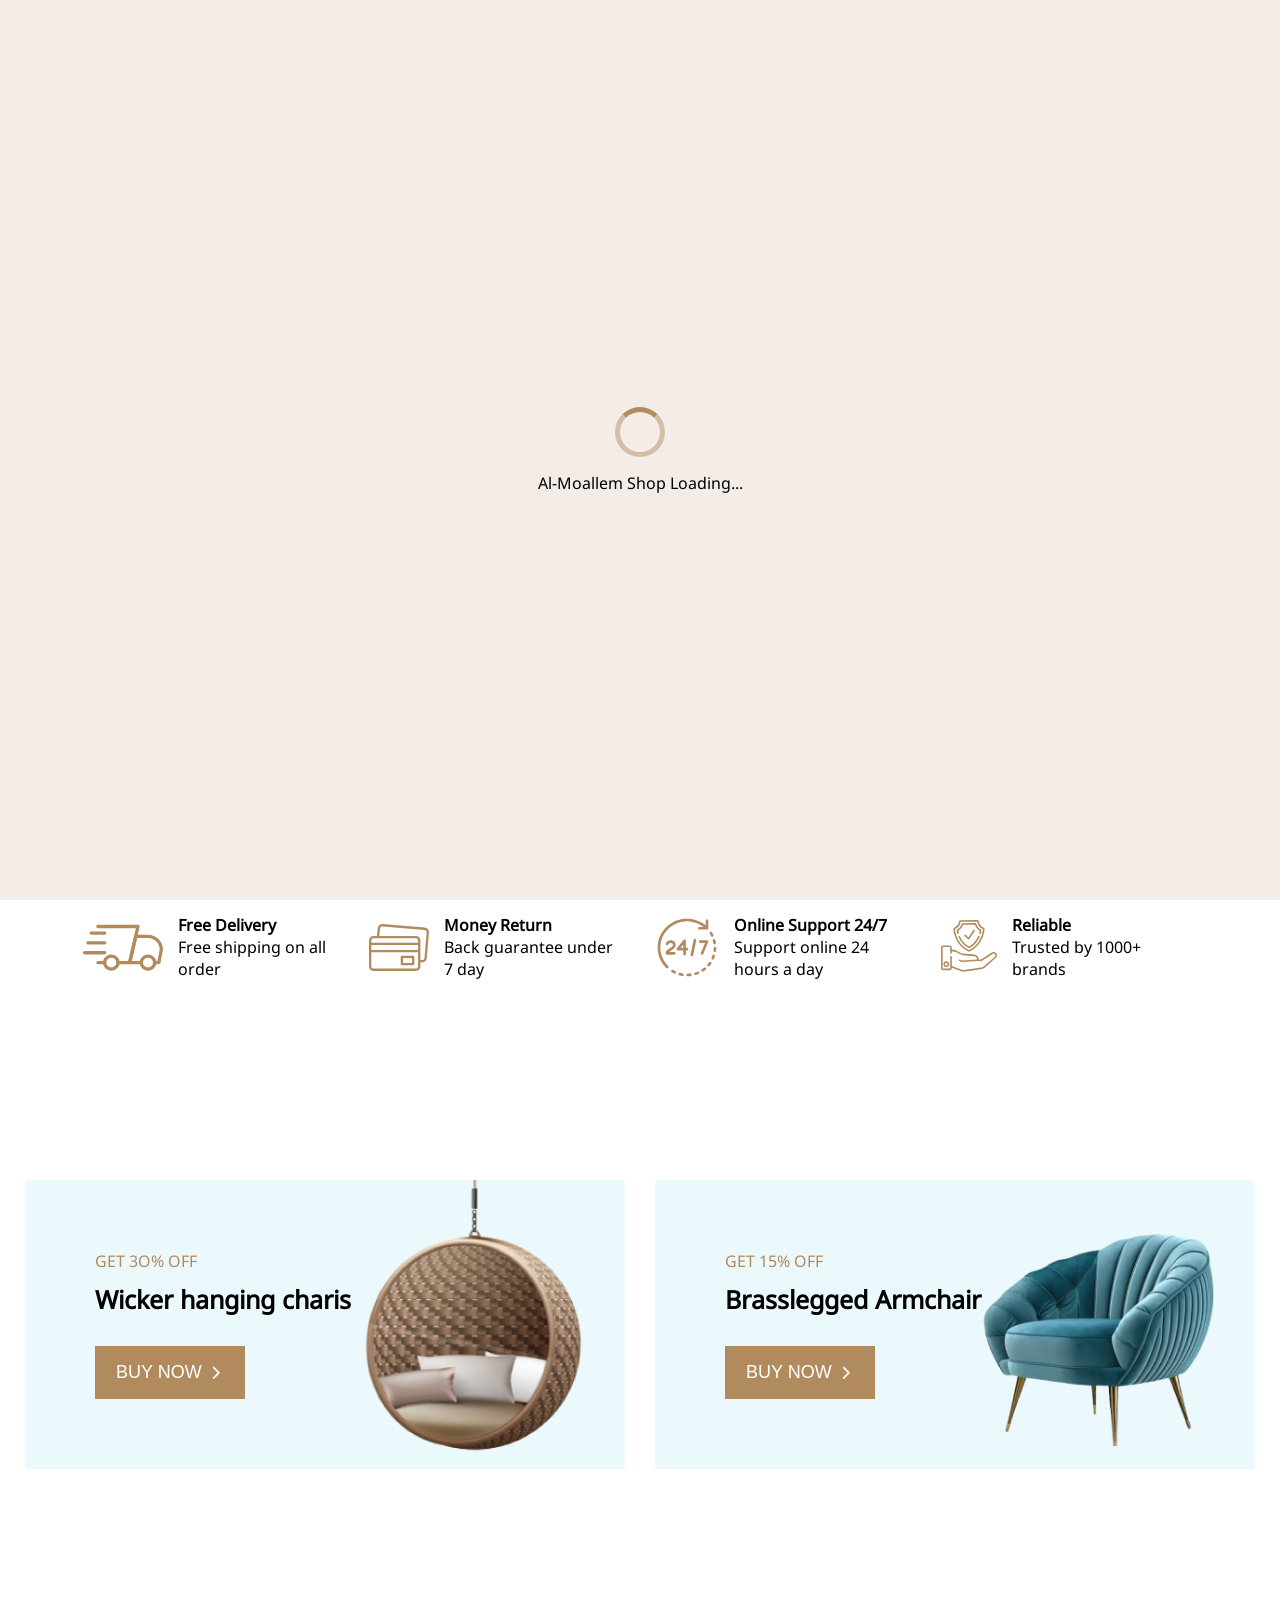
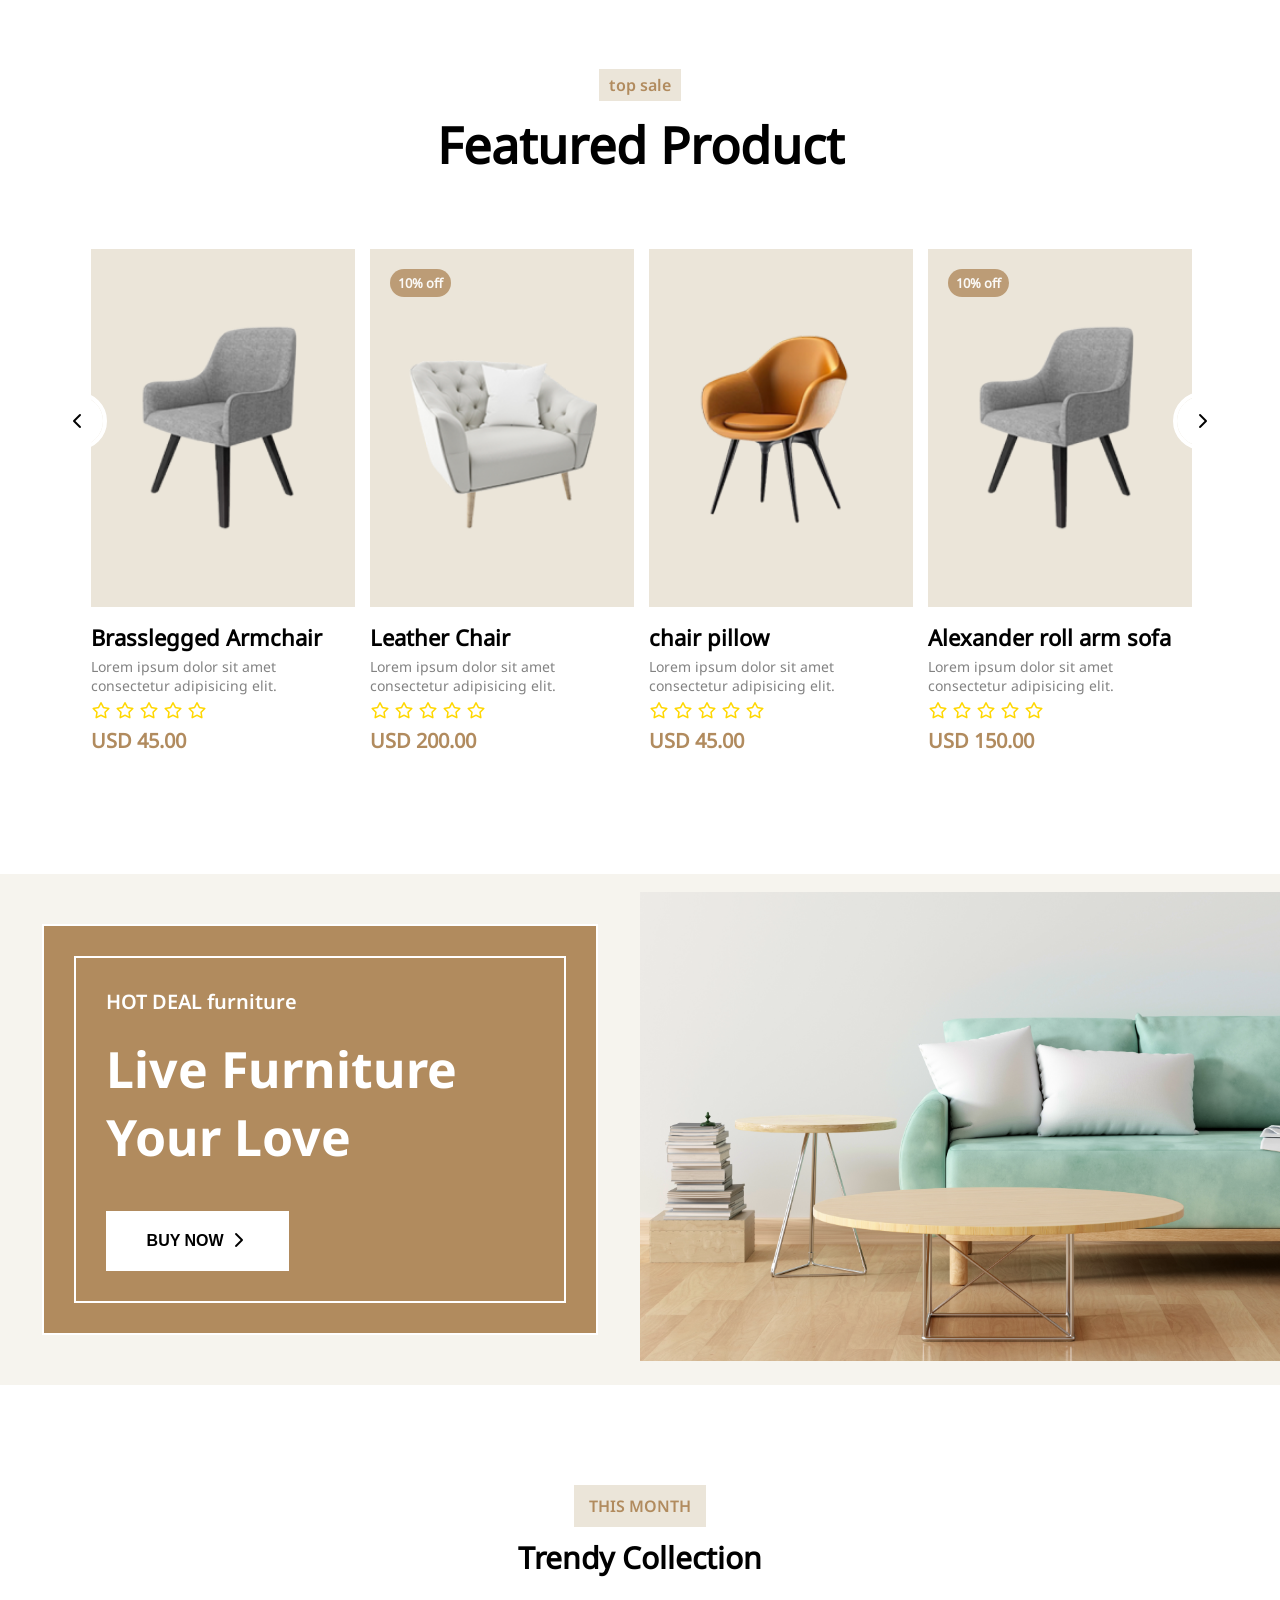
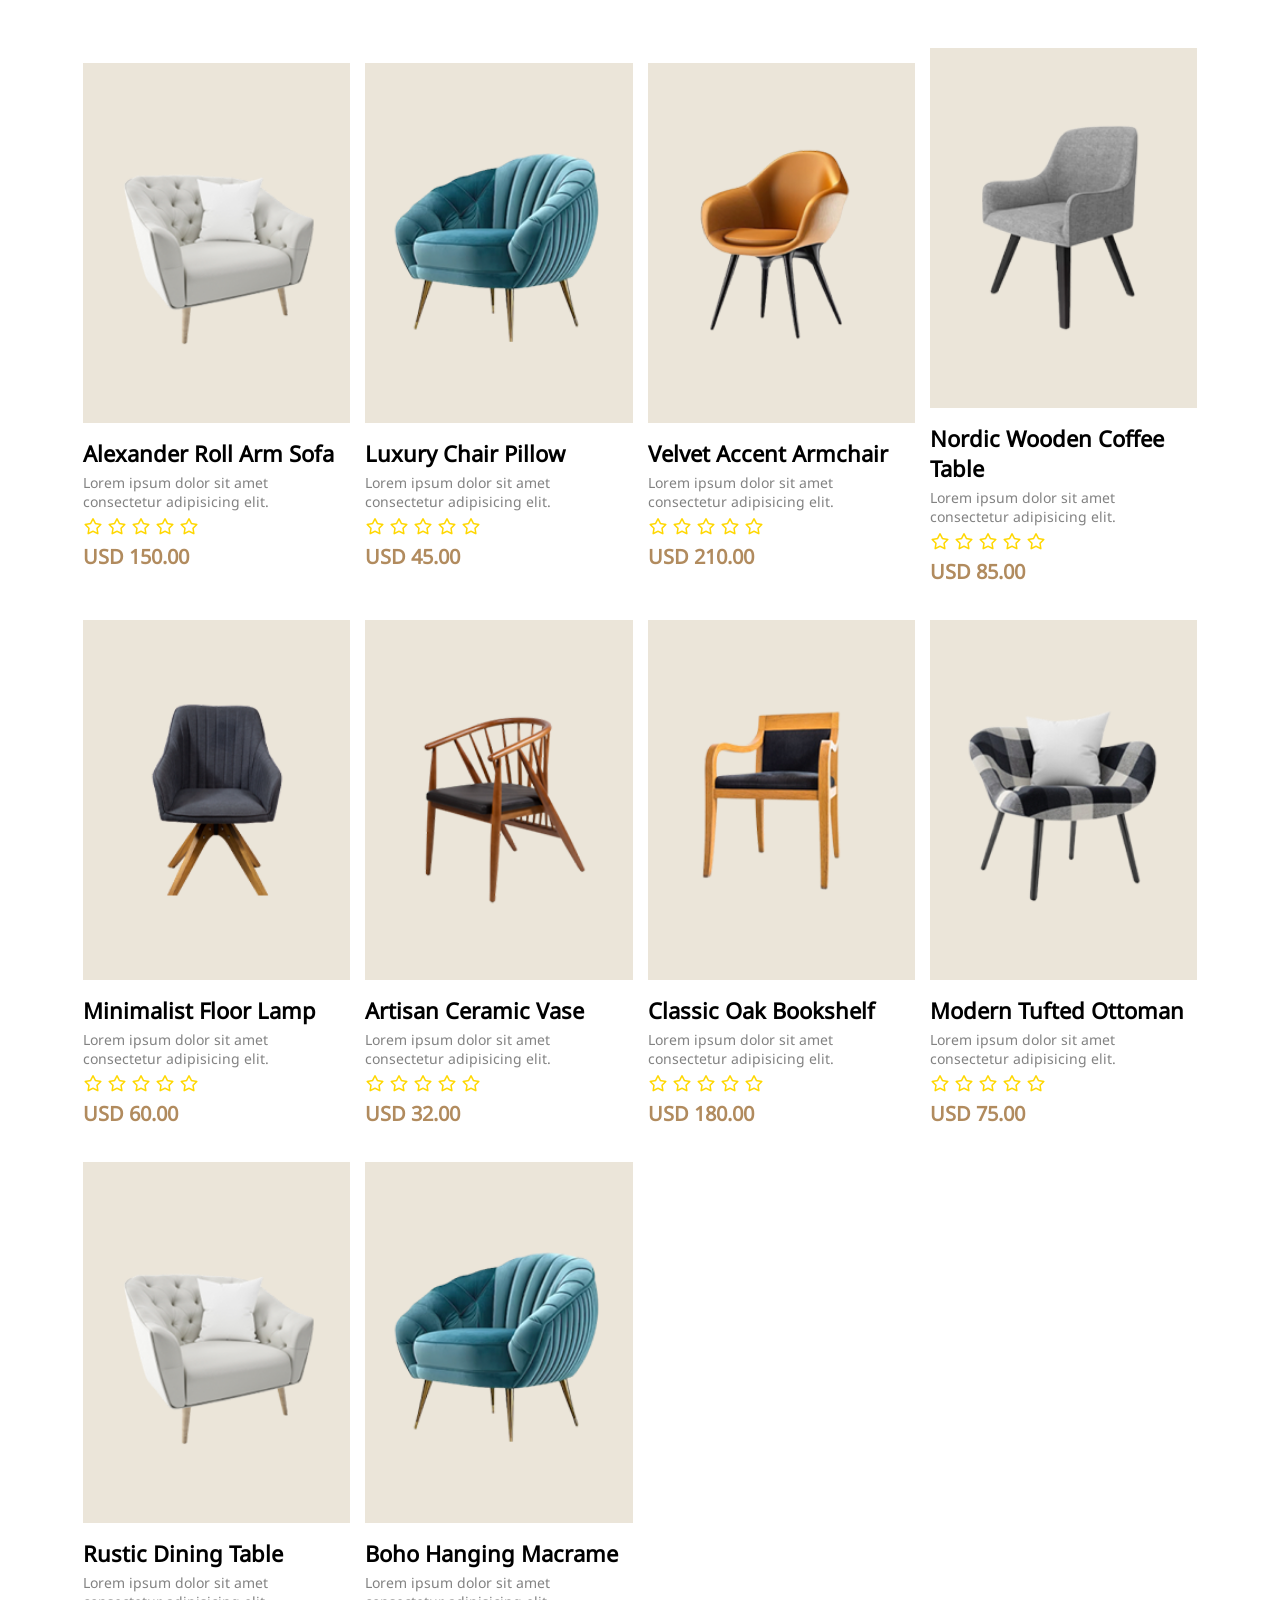
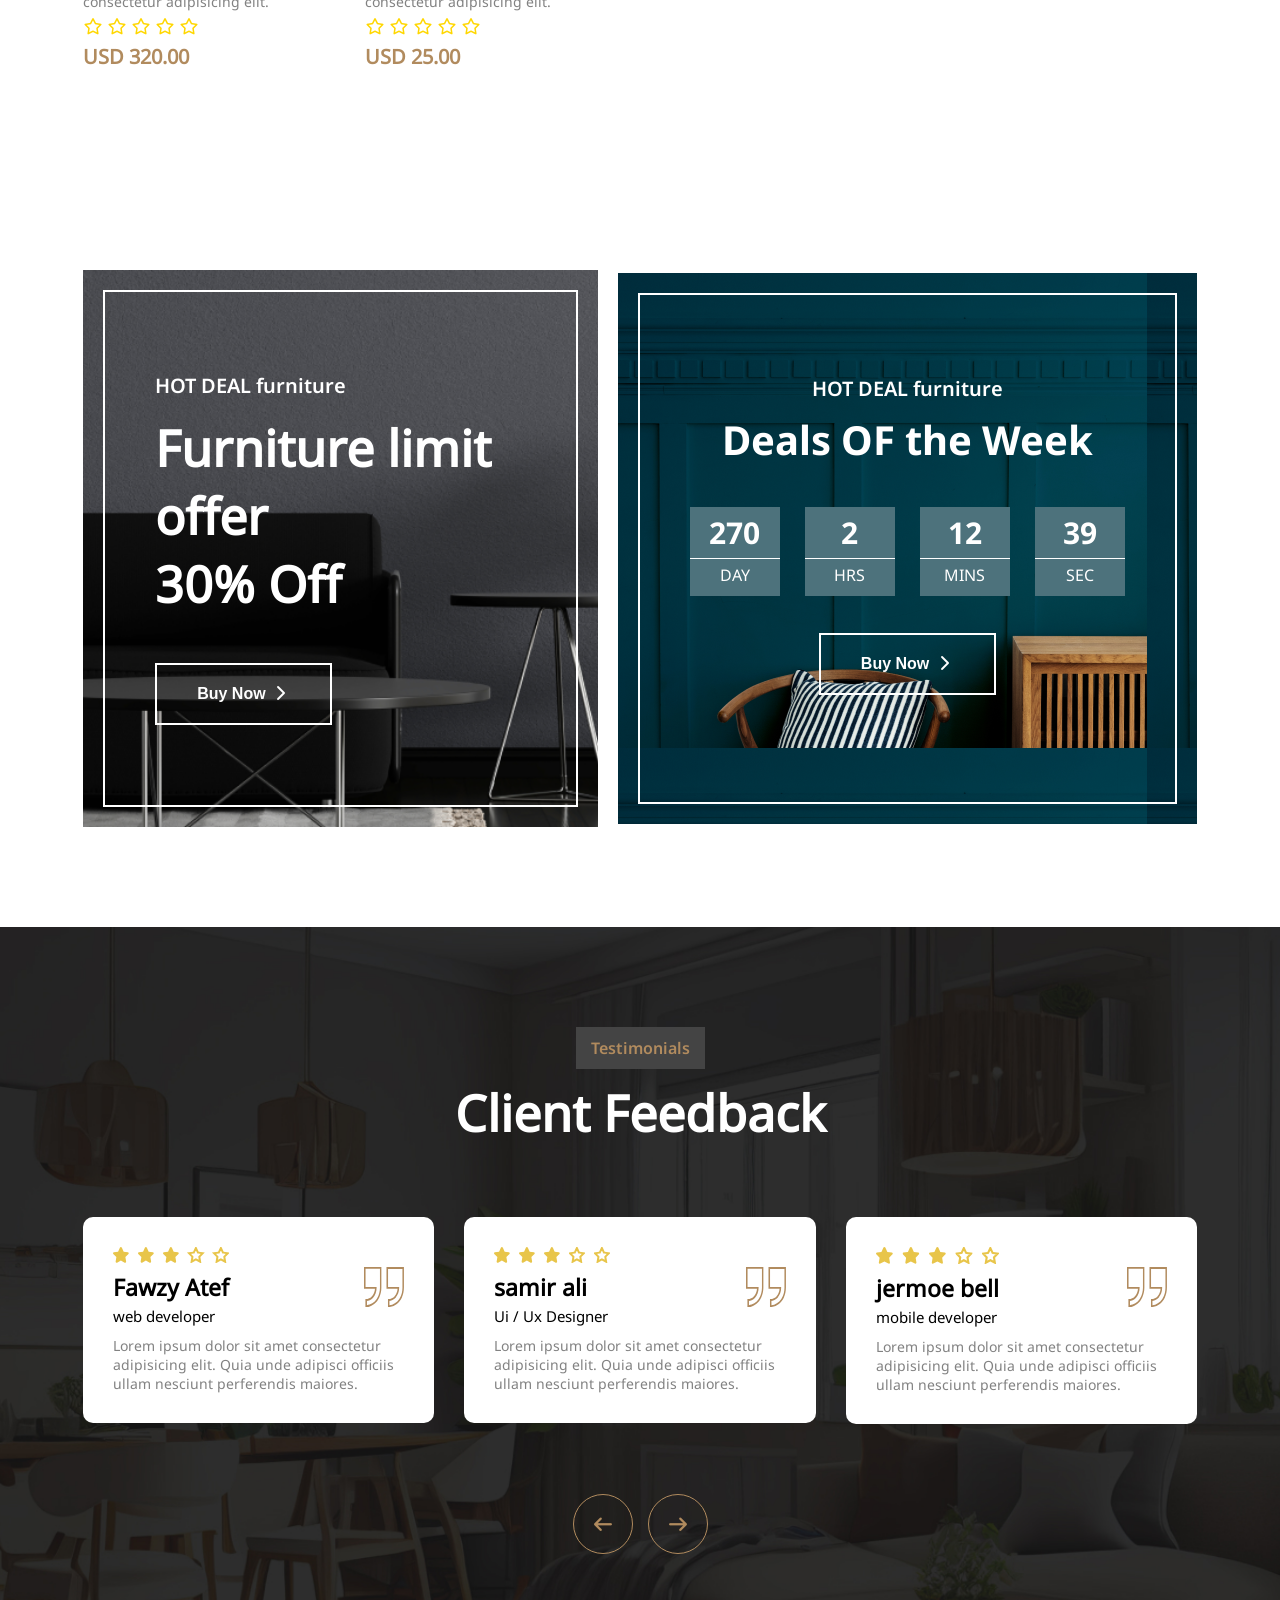
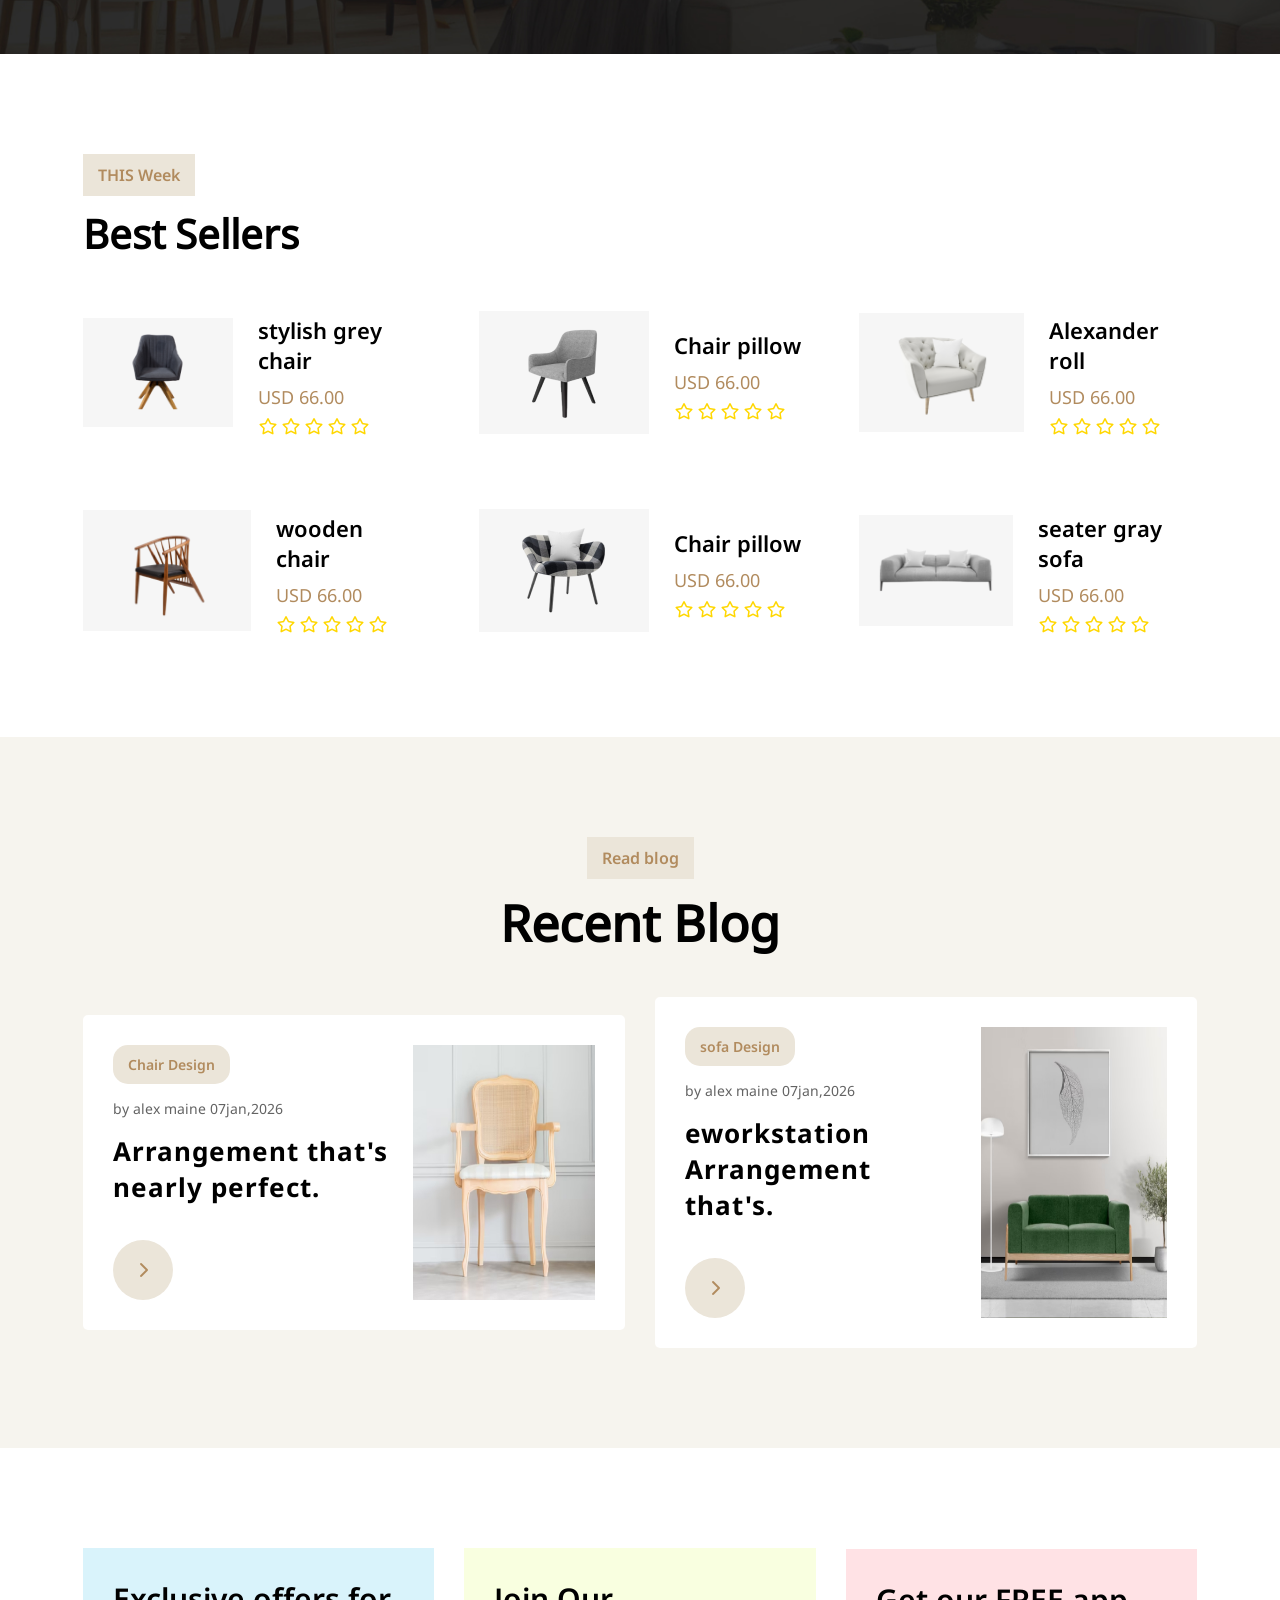
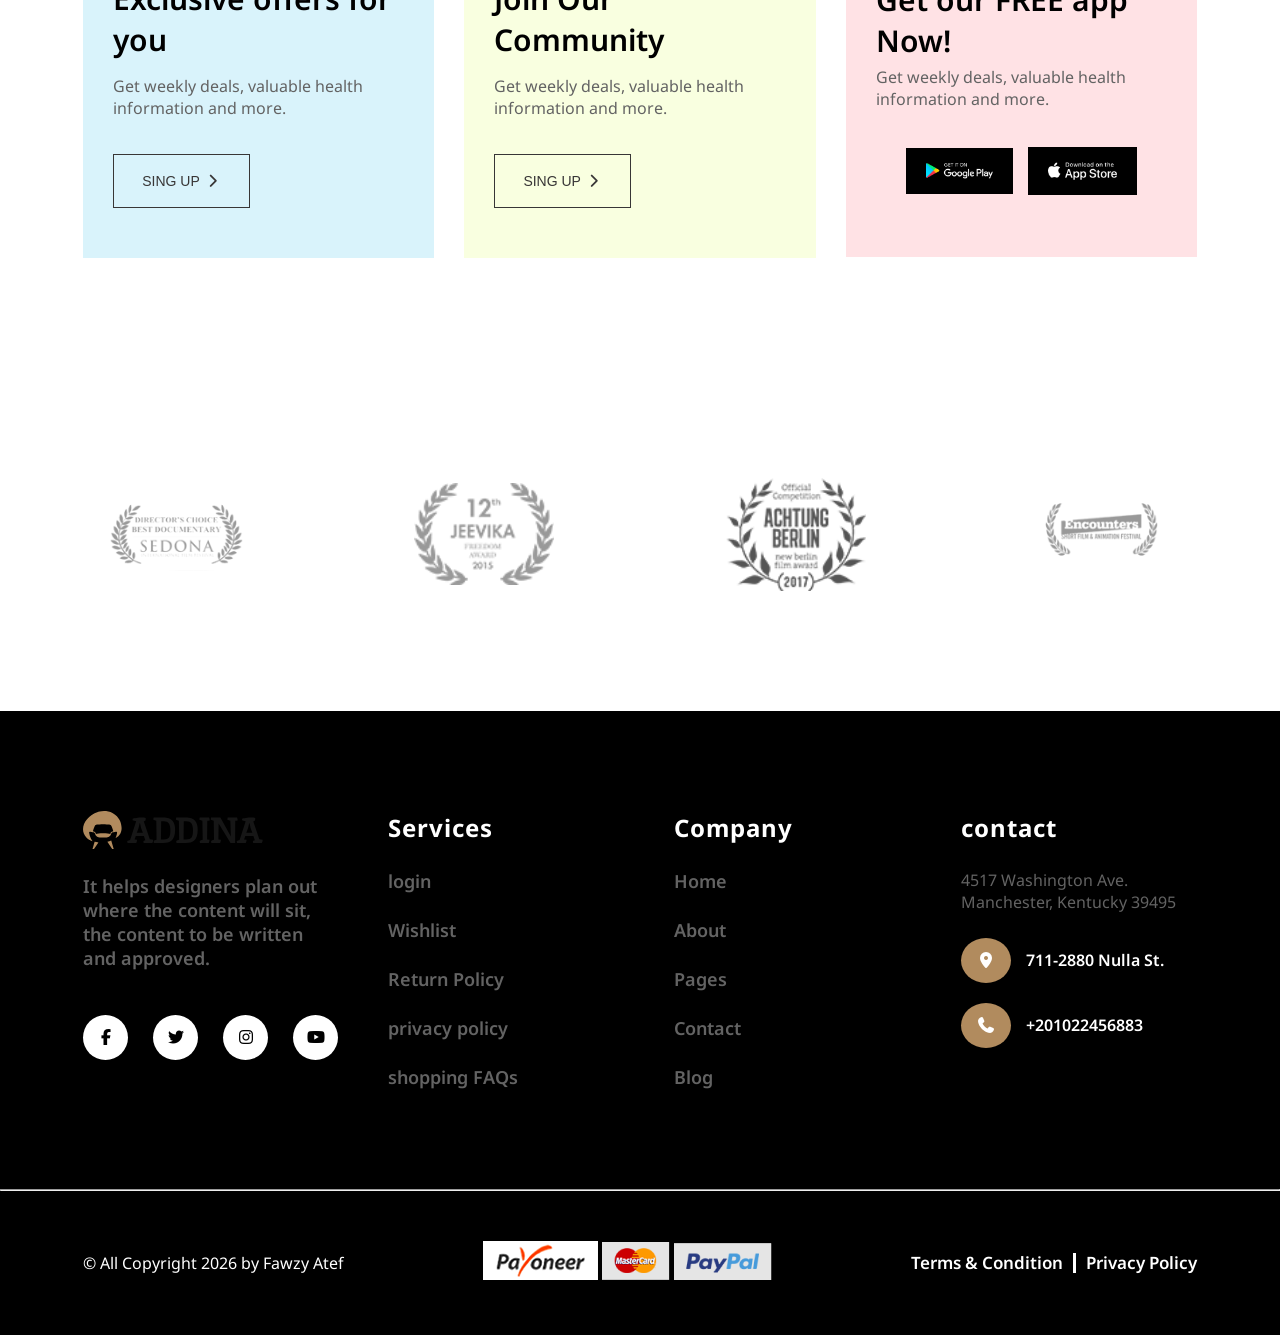
==== commit ac1bfd94: "third-apdate" ====
--- a/index.html
+++ b/index.html
@@ -1086,8 +1086,8 @@
         </div>
         <hr>
         <div class="finalPrice">
-            <p class="total"> Total </p>
-            <span> $40.00 </span>
+            <p> Total </p>
+            <span lass="total"> $40.00 </span>
         </div>
     </div>
     <!-- End Cart -->
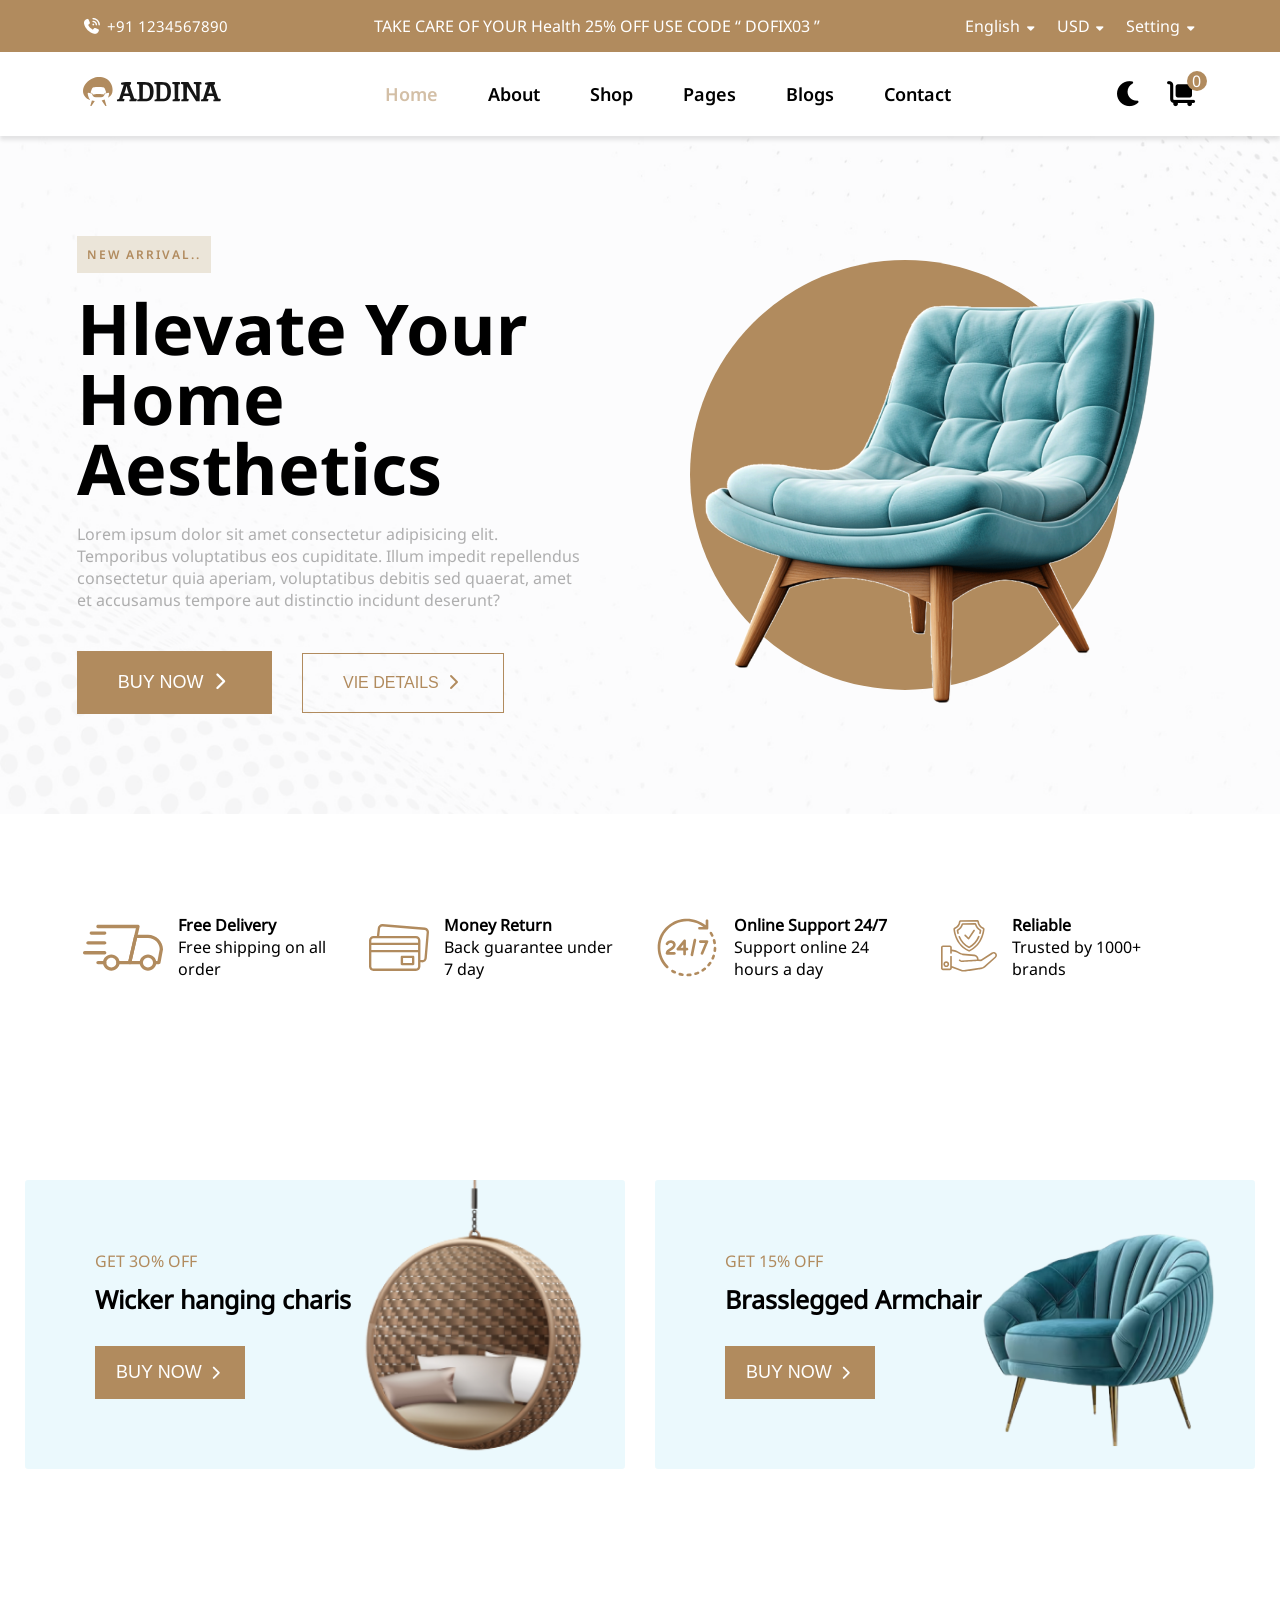
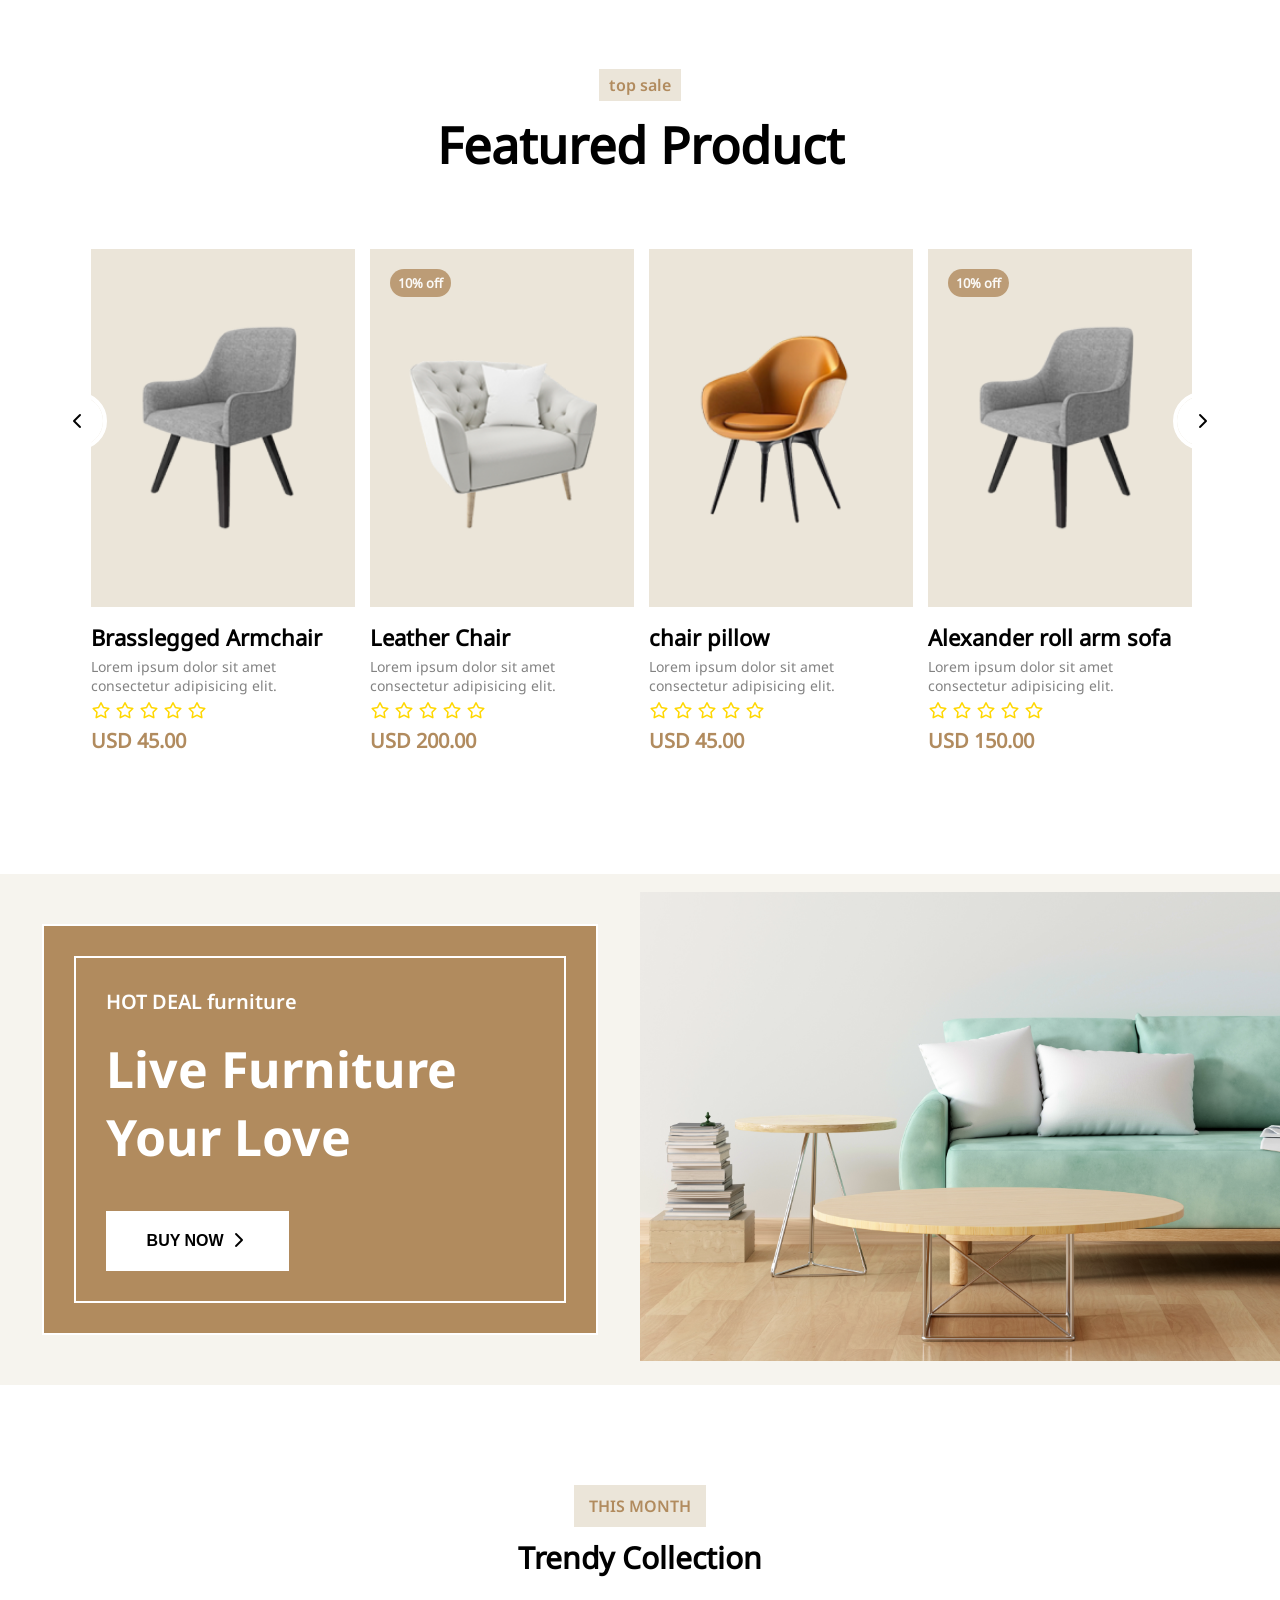
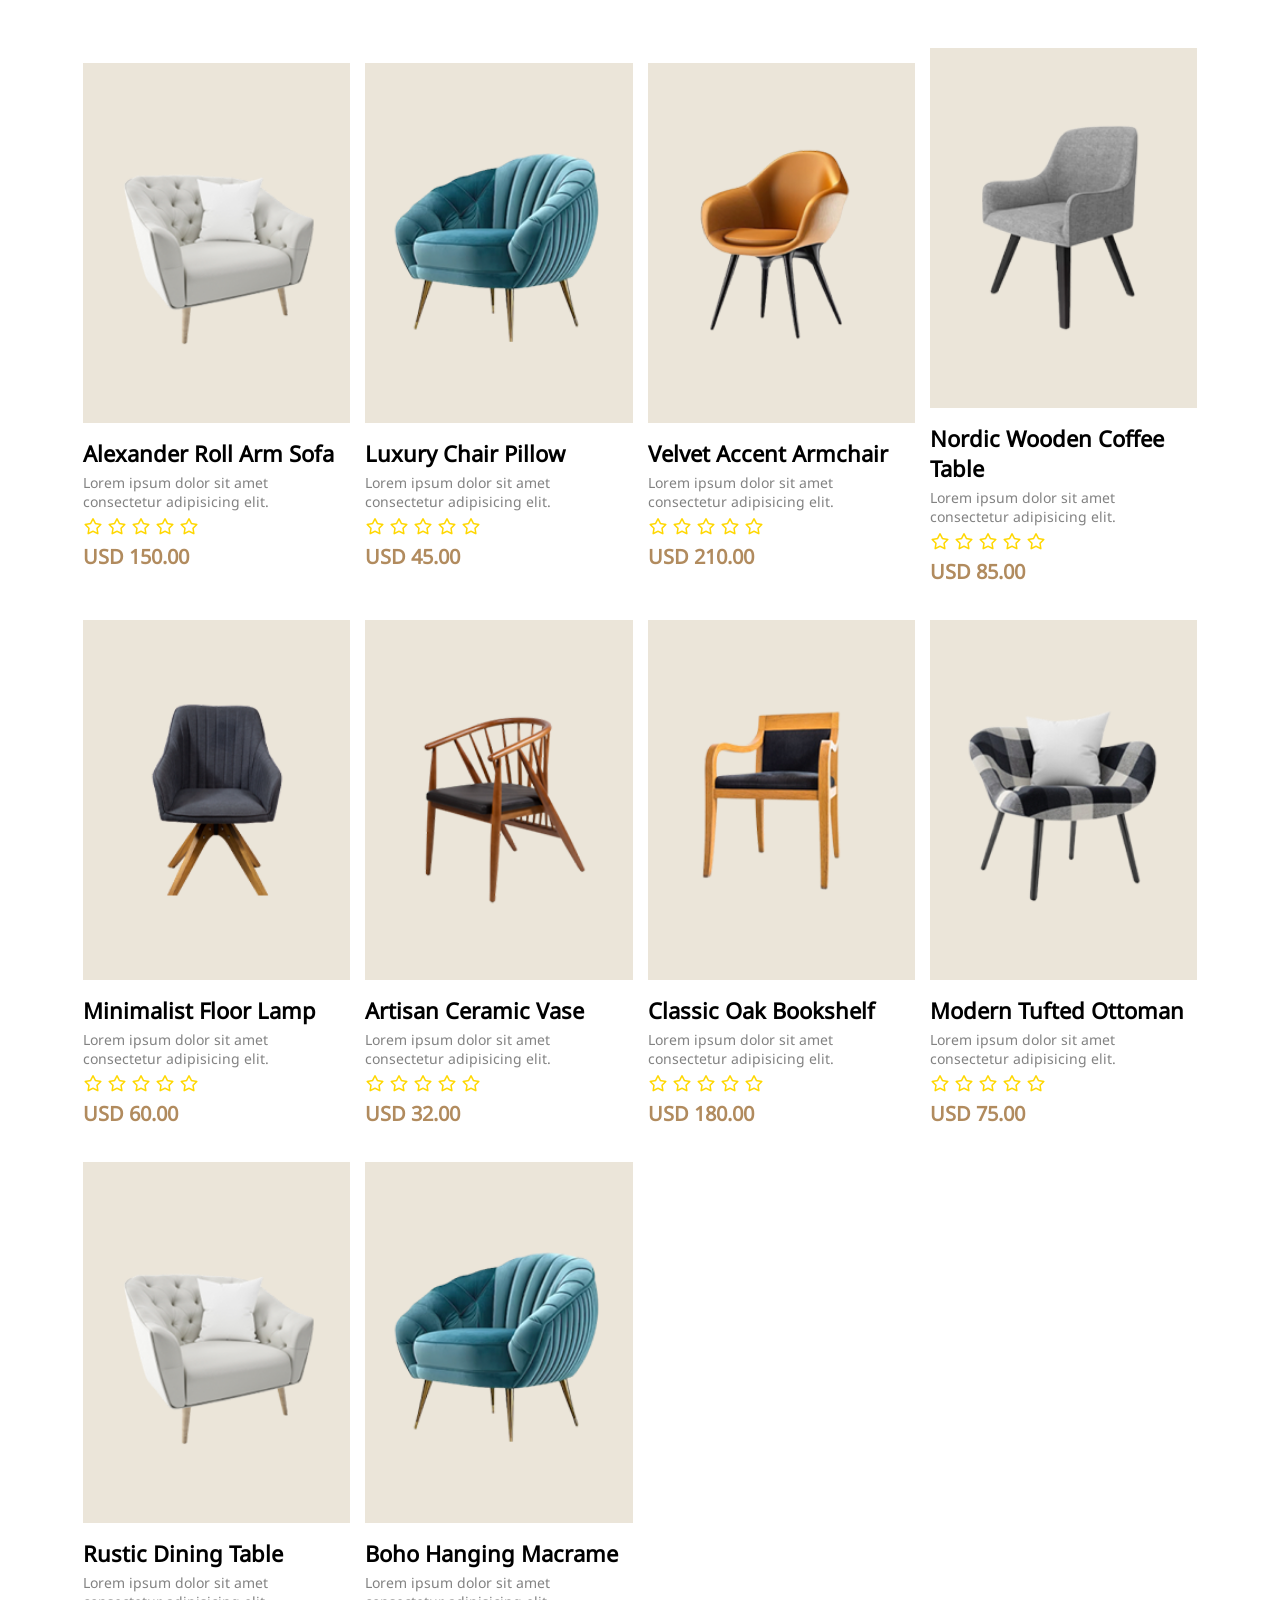
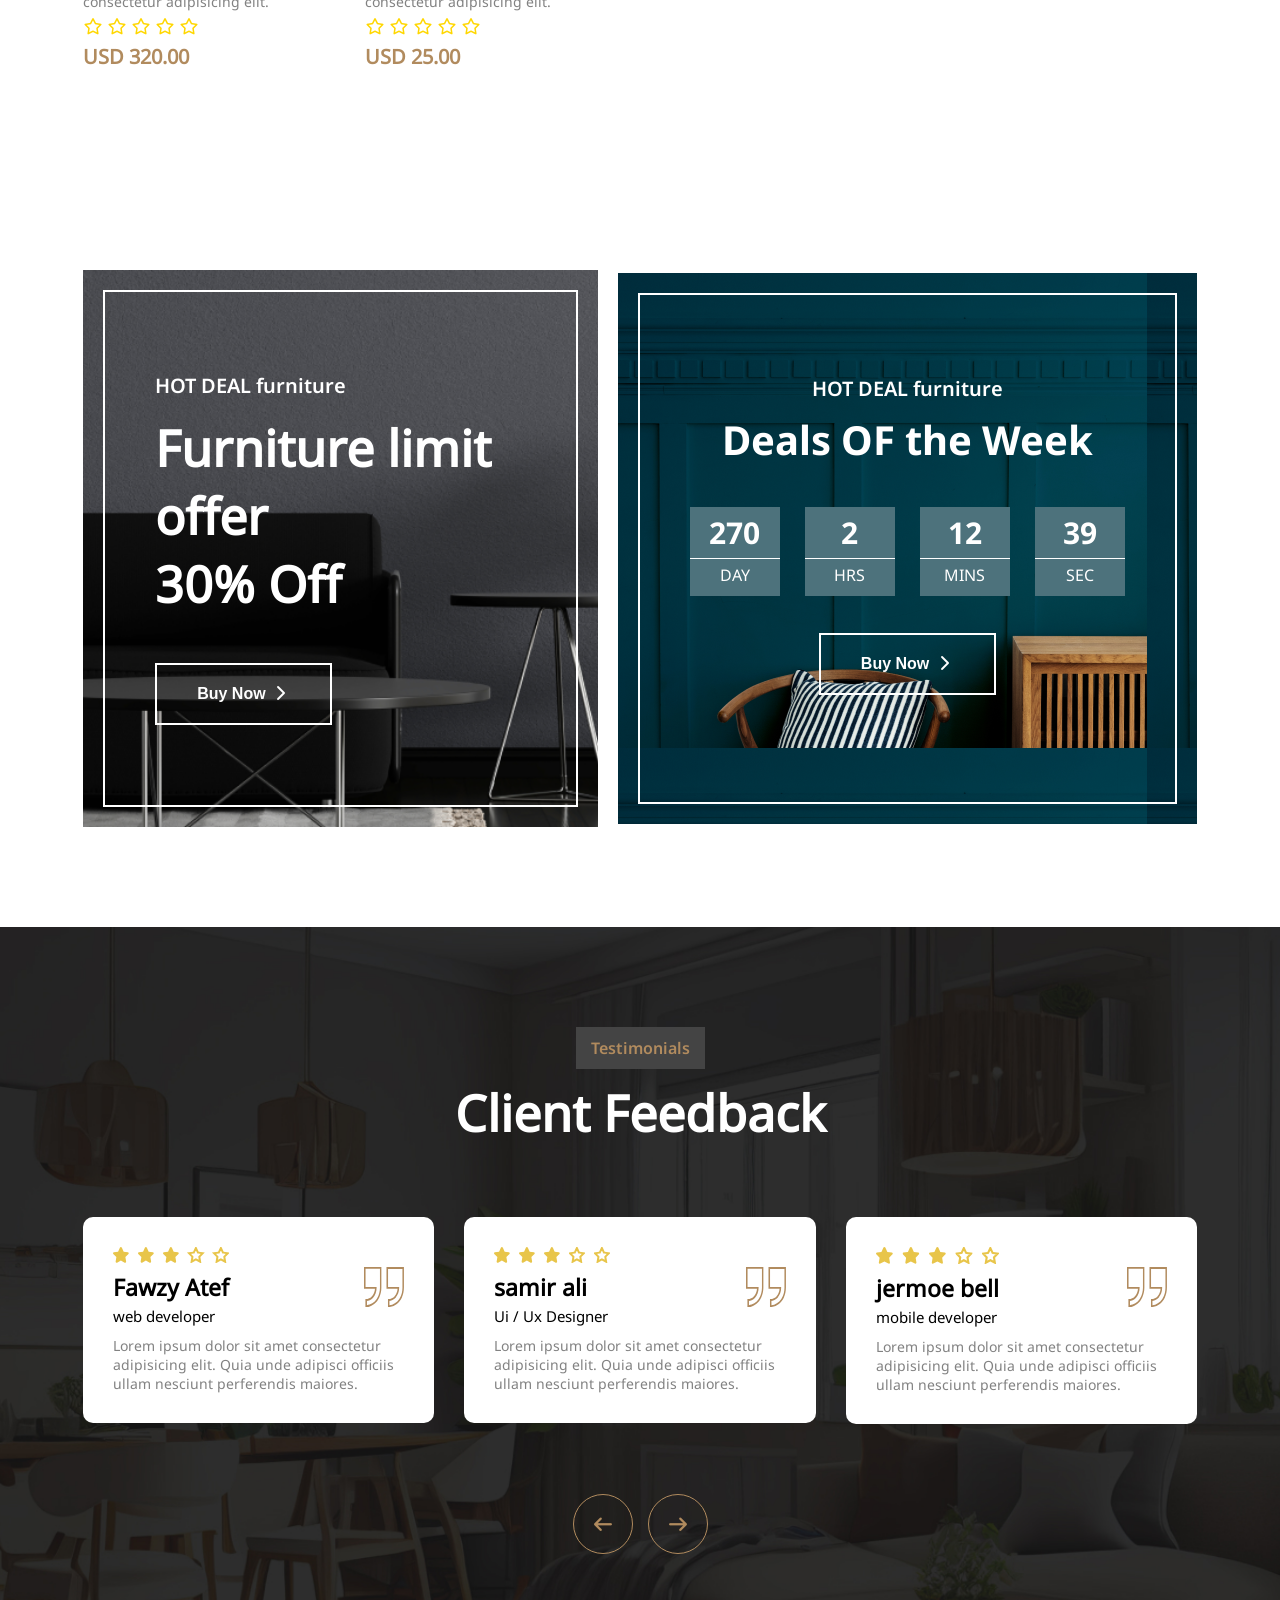
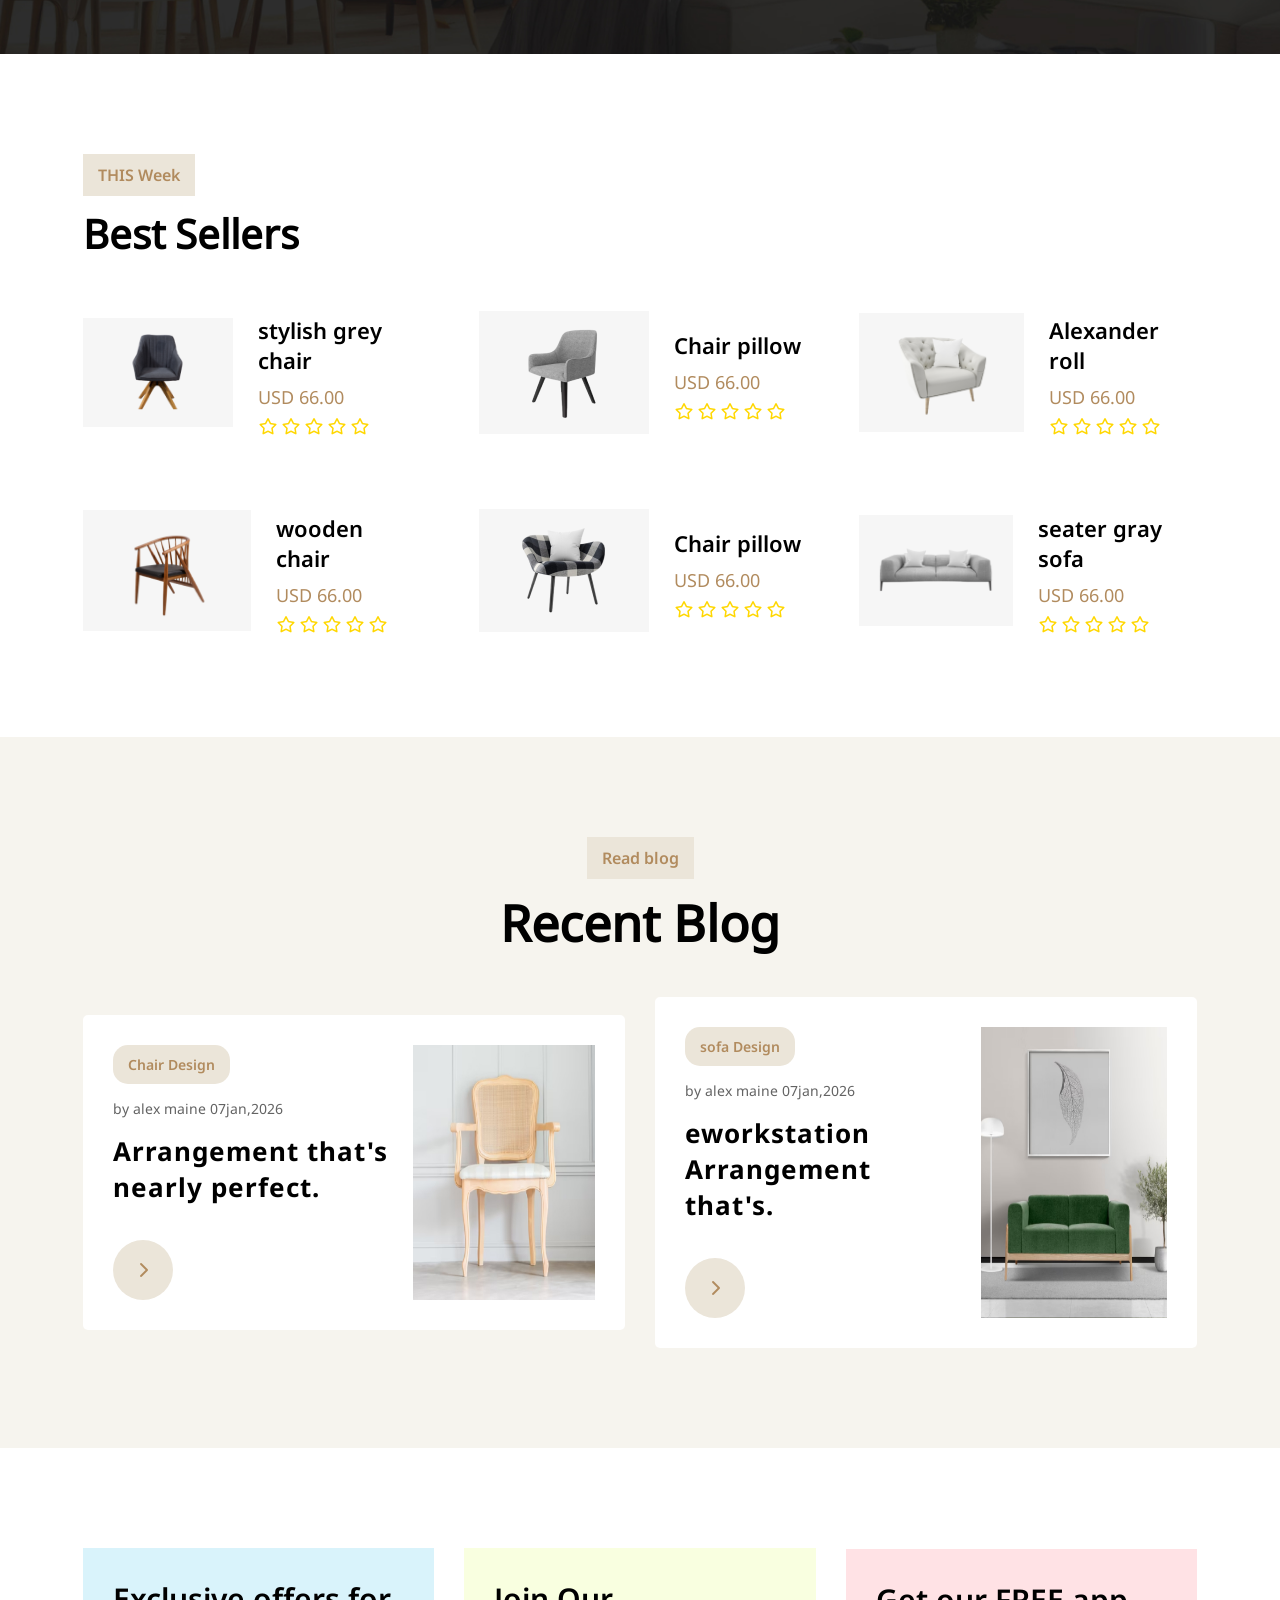
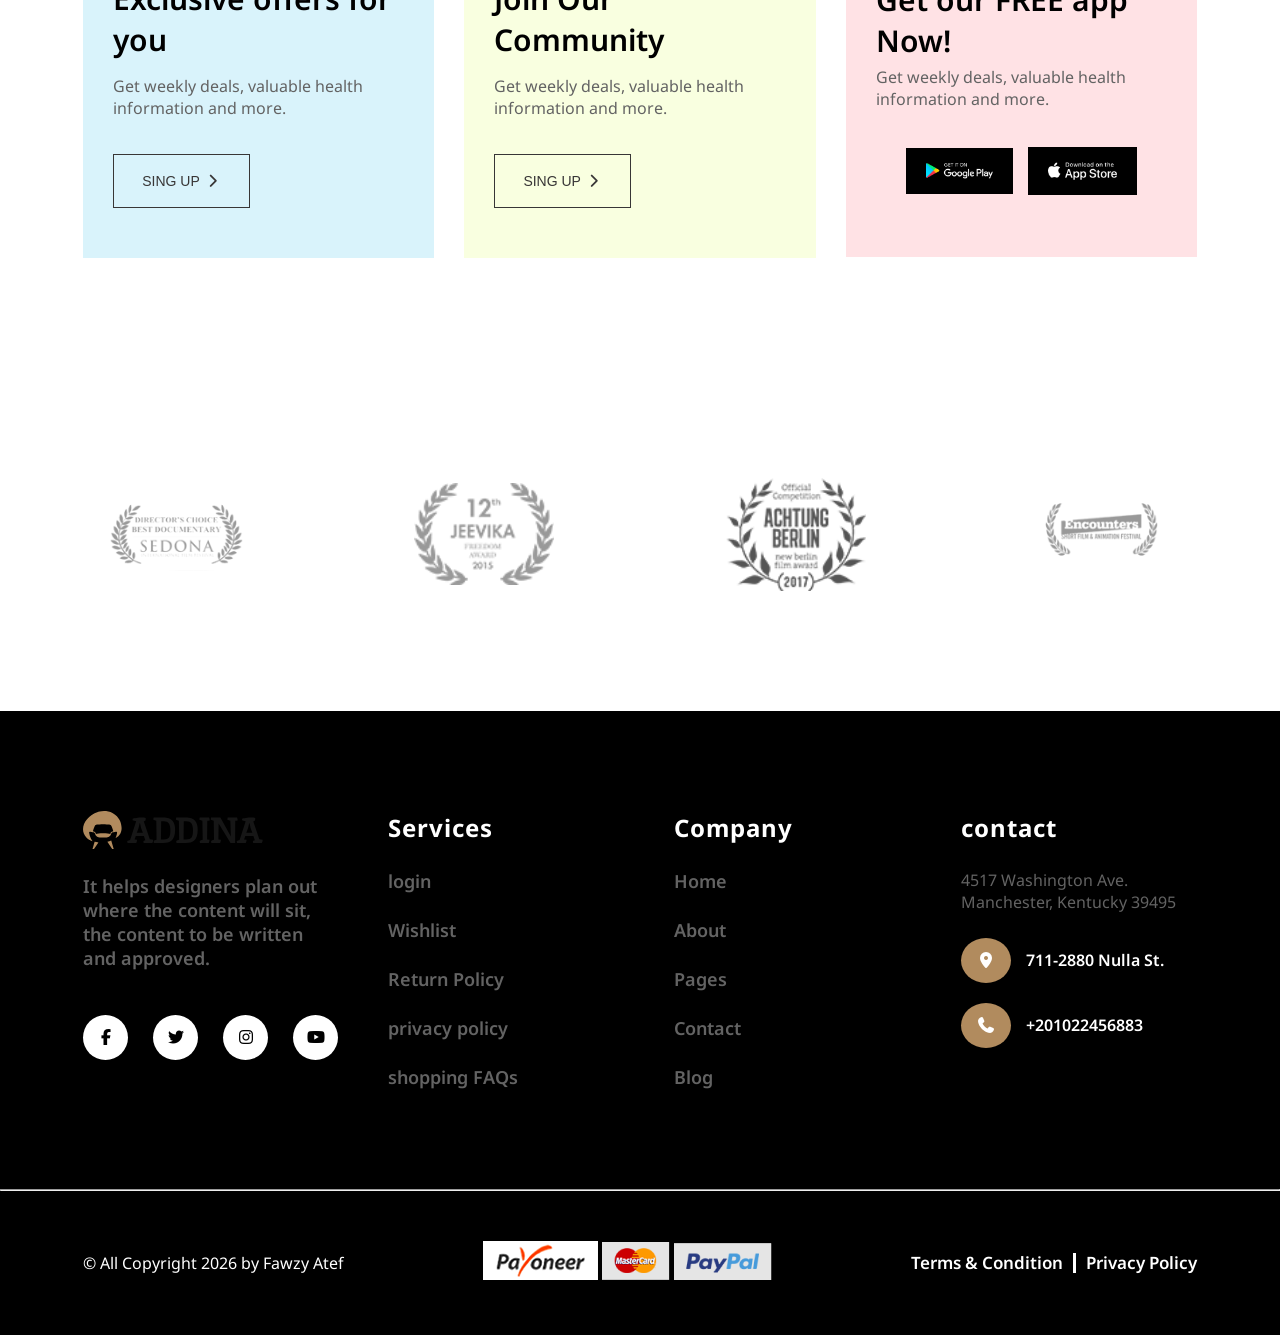
==== commit 06241cd4: "third-apdate-2" ====
--- a/index.html
+++ b/index.html
@@ -1087,7 +1087,7 @@
         <hr>
         <div class="finalPrice">
             <p> Total </p>
-            <span lass="total"> $40.00 </span>
+            <span class="total"> $40.00 </span>
         </div>
     </div>
     <!-- End Cart -->
